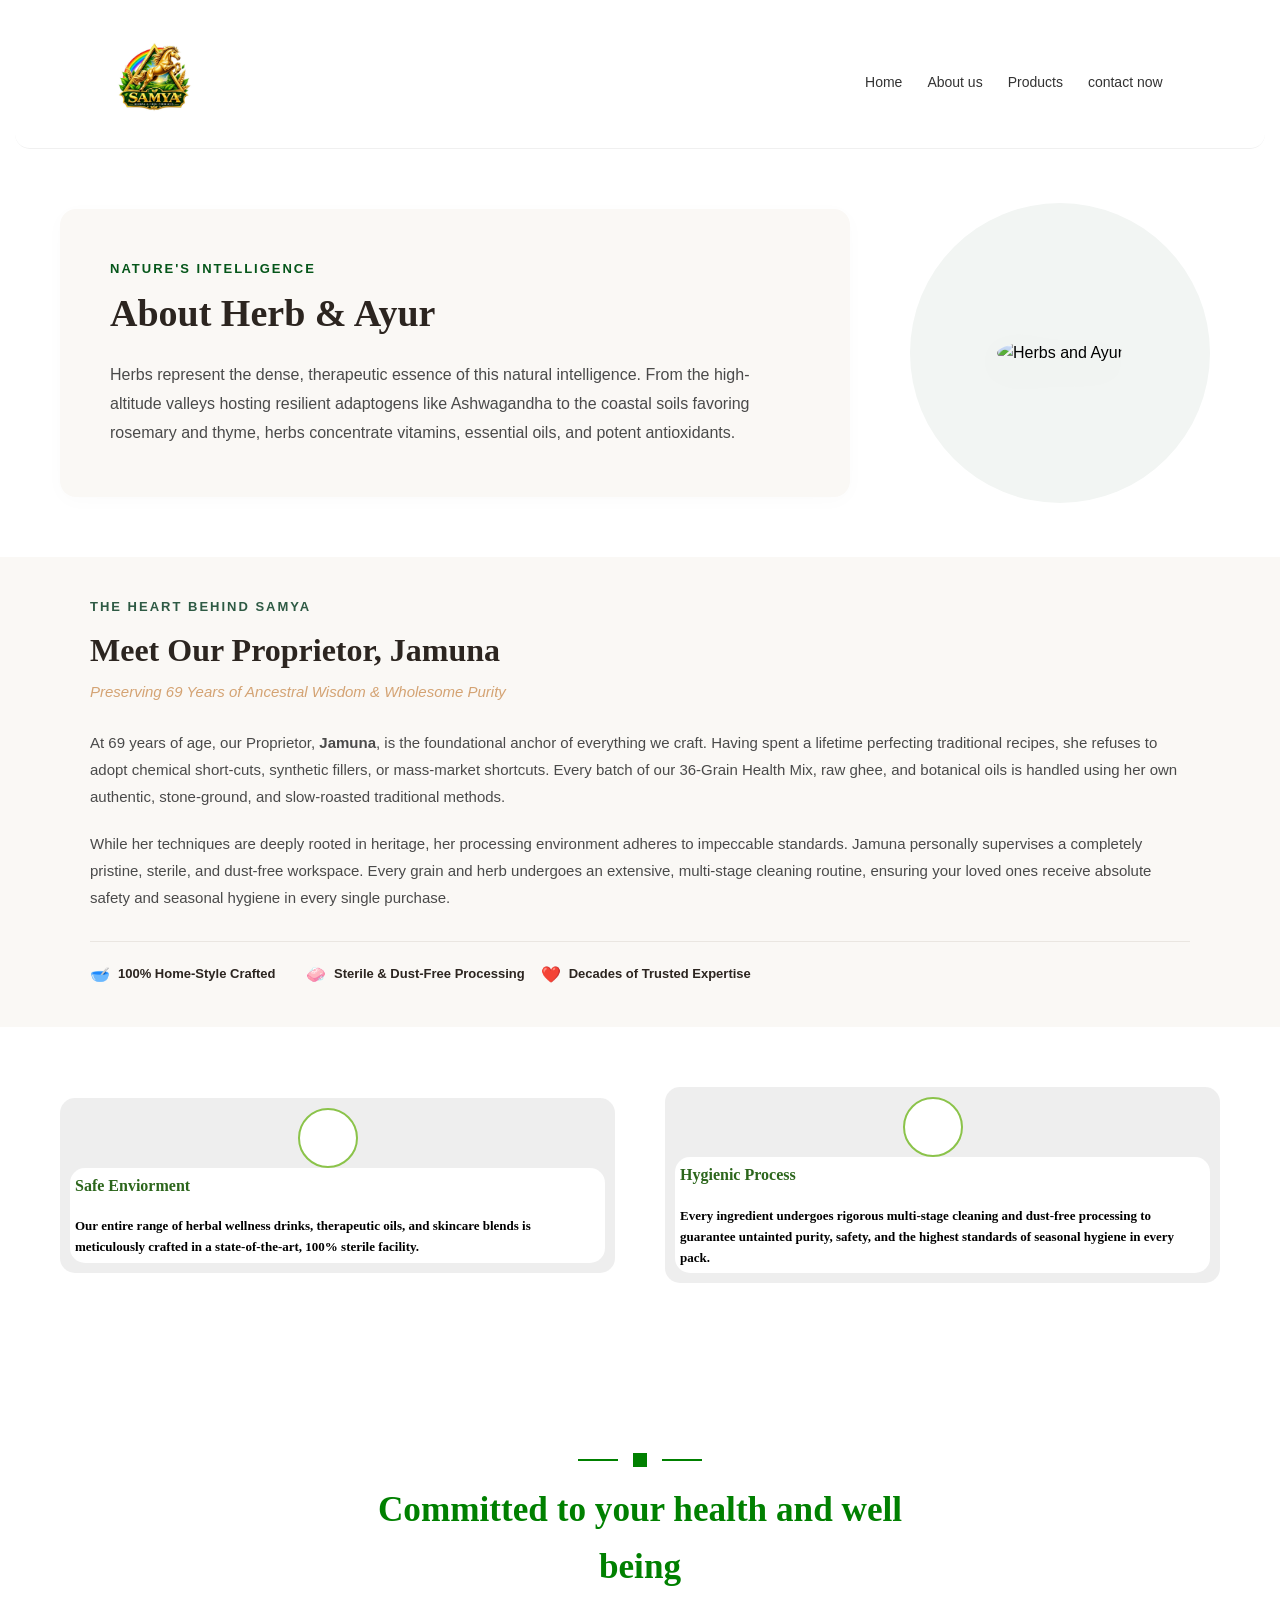
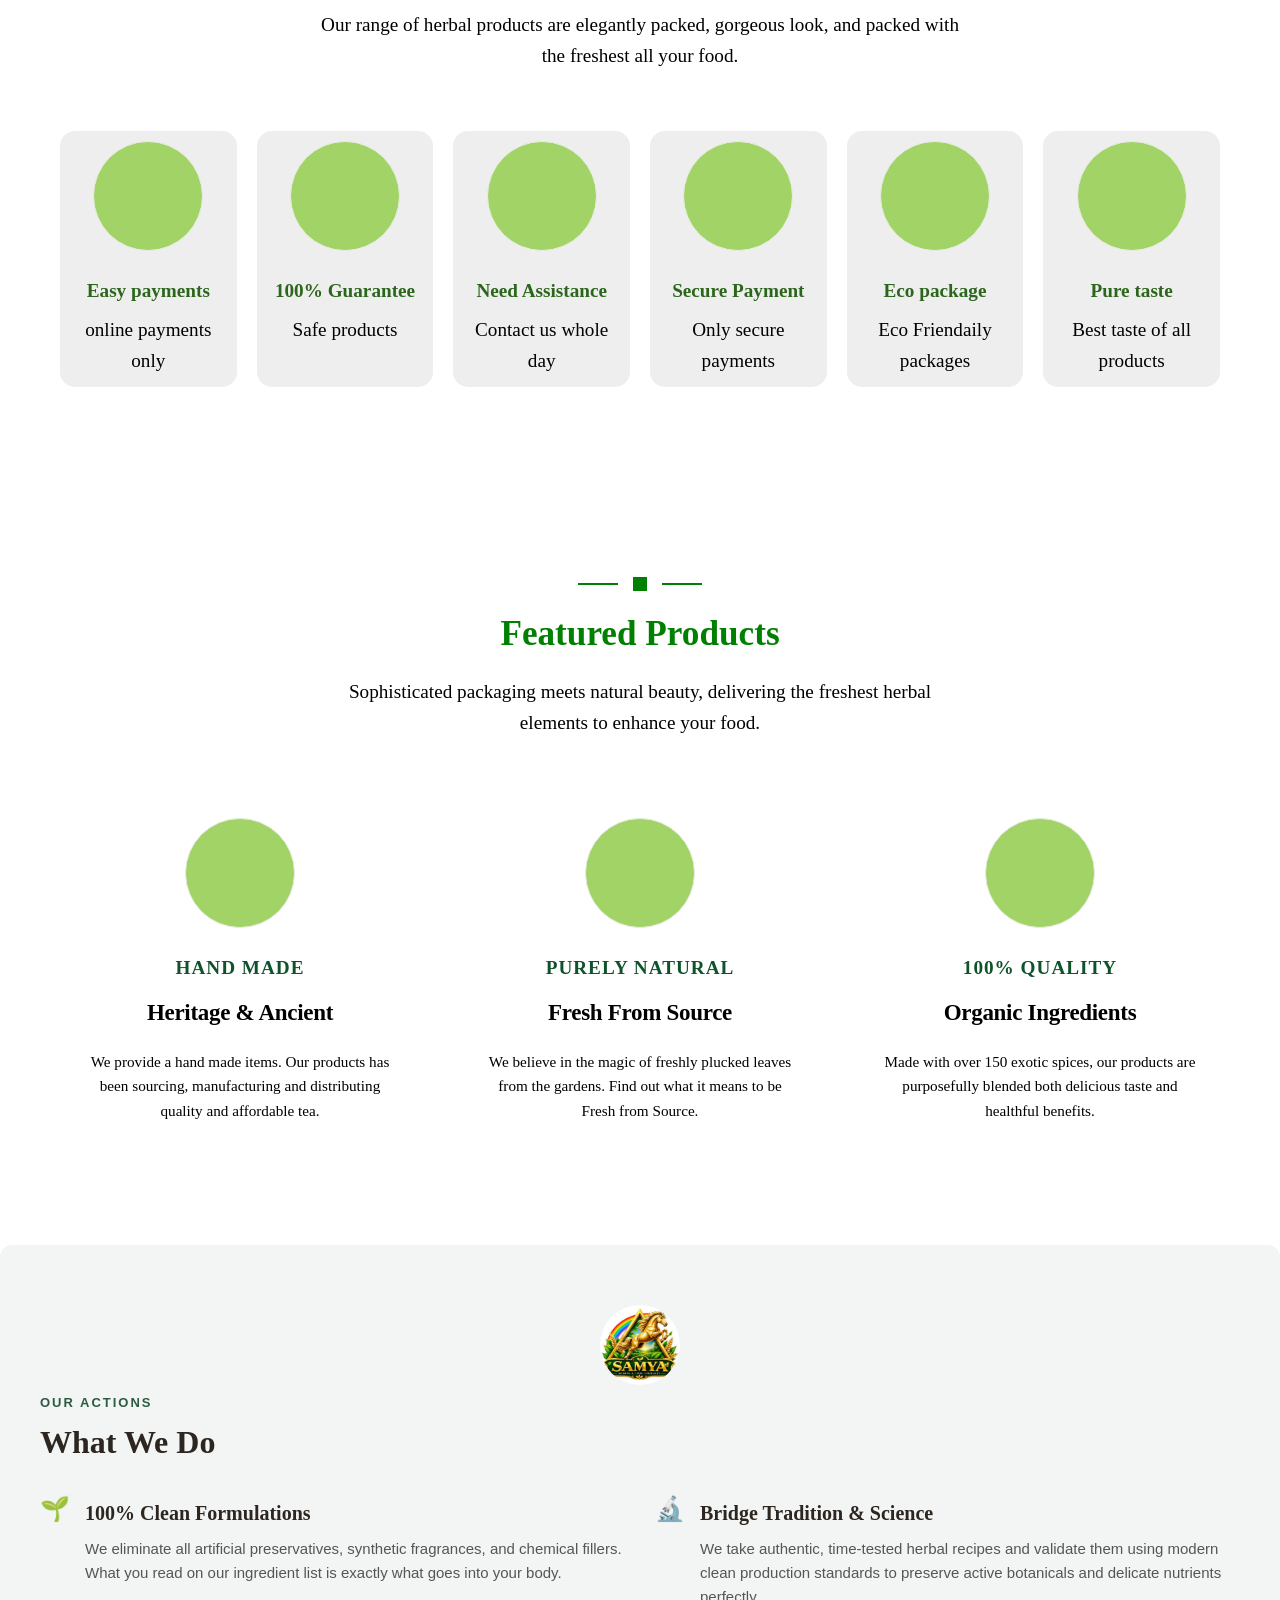
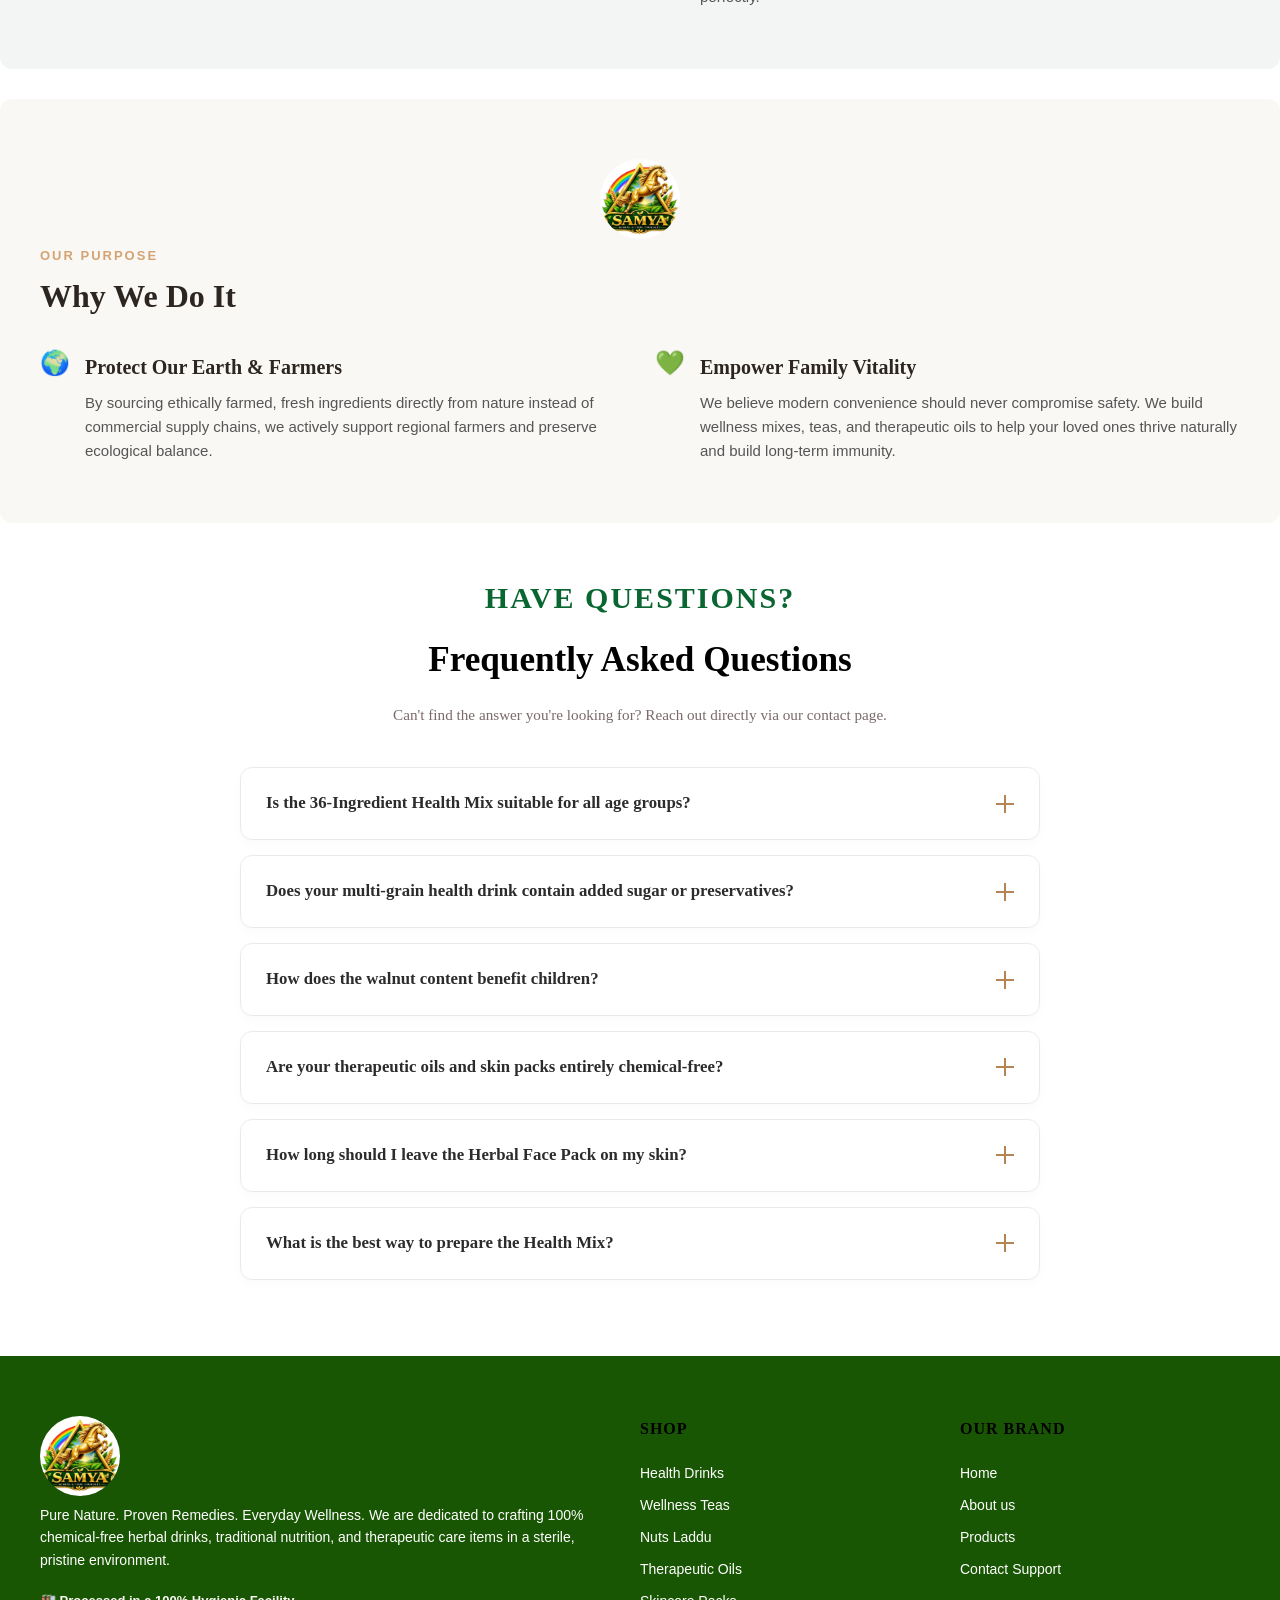
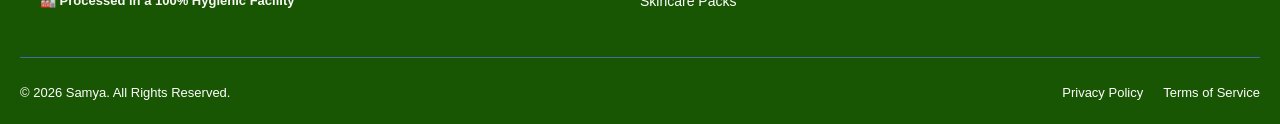
==== about.html @ 79eda709 "my new changes" ====
<!DOCTYPE html>
<html lang="en">
<head>
    <meta charset="UTF-8">
    <meta name="viewport" content="width=device-width, initial-scale=1.0">
    <title>samya</title>
    <link rel="stylesheet" href="style.css">
     <script src="https://kit.fontawesome.com/67333c175b.js" crossorigin="anonymous"></script>
</head>
<body>
<header class="header">
        <div class="logo-area">
            <img class="logo-image" src="new edited logo.jpeg" width="75px" height="75px">
        </div>
        
        <nav class="navigation">
            <ul>
                <li><a href="index.html" class="active">Home</a></li>
                <li><a href="about.html">About us</a></li>
                <li><a href="products.html">Products</a></li>
                <li><a href="contacts.html">contact now</a></li>
               
            </ul>
        </nav>
        </header>
         <main>
            
            <!-- ABOUT HERB & AYUR SECTION -->
<section style="display: flex; align-items: center; justify-content: center; gap: 50px; max-width: 1200px; margin: 60px auto; padding: 0 20px; flex-wrap: wrap; font-family: 'Inter', sans-serif;">
  
  <!-- Left Side: Image Panel with Subtle Depth -->
    <div style="flex: 12; min-width: 350px; background-color: #FAF8F5; padding: 50px; border-radius: 16px; box-shadow: 0 4px 20px rgba(0,0,0,0.02); box-sizing: border-box;">
    <span style="color: #05561a; text-transform: uppercase; letter-spacing: 2px; font-size: 13px; font-weight: 600; display: block; margin-bottom: 12px;">Nature's Intelligence</span>
    <h2 style="font-family: 'Playfair Display', serif; color: #2C2520; font-size: 38px; margin: 0 0 24px 0; line-height: 1.2;">About Herb & Ayur</h2>
    <p style="color: #4A4A4A; line-height: 1.8; font-size: 16px; margin: 0;">
      Herbs represent the dense, therapeutic essence of this natural intelligence. From the high-altitude valleys hosting resilient adaptogens like Ashwagandha to the coastal soils favoring rosemary and thyme, herbs concentrate vitamins, essential oils, and potent antioxidants.
    </p>
  </div>   
  

  <!-- Right Side: Content Panel with Styled Card -->
   <div style="flex: 1; min-width: 320px; display: flex; justify-content: center; position: relative;">
    <!-- Muted background decorative circle to ground the floating image -->
    <div class="about-container" style="position: absolute; width: 300px; height: 300px; background-color: #F2F5F3; border-radius: 50%; z-index: 1; top: 50%; left: 50%; transform: translate(-50%, -50%);"></div>
    <!-- Your Image -->
    <img class="about-img"src="https://encrypted-tbn0.gstatic.com/images?q=tbn:ANd9GcSF_Vx700XwND2NcBoJbplGyO2y5DGmzMOfUDMNC-IEDg&s=10" alt="Herbs and Ayur" style="max-width: 100%; height: auto; position: relative; z-index: 2; filter: drop-shadow(0px 10px 20px rgba(0,0,0,0.06)); border-radius: 50%;">
  </div>
  
  
    

</section>
<!-- PROPRIETOR BIOGRAPHY SECTION -->
<section style="background-color: #FAF8F5; padding: 40px 16px; font-family: 'Inter', sans-serif; box-sizing: border-box;">
  <!-- Responsive container width rules -->
  <div style="max-width: 1100px; margin: 0 auto; display: flex; gap: 50px; align-items: center; flex-wrap: wrap; width: 100%; box-sizing: border-box;">
    
    <!-- Left/Right Content Block: Fluid and limited to screen width -->
    <div style="flex: 1.5; min-width: 100%; max-width: 100%; box-sizing: border-box; overflow-x: hidden;">
      <span style="color: #2E5A44; text-transform: uppercase; letter-spacing: 2px; font-size: 13px; font-weight: 600; display: block; margin-bottom: 12px; word-break: break-word;">The Heart Behind Samya</span>
      <h2 style="font-family: 'Playfair Display', serif; color: #2C2520; font-size: 32px; margin: 0 0 8px 0; line-height: 1.3; word-break: break-word;">Meet Our Proprietor, Jamuna</h2>
      <span style="color: #D4A373; font-size: 15px; font-weight: 500; display: block; margin-bottom: 25px; font-style: italic; word-break: break-word;">Preserving 69 Years of Ancestral Wisdom & Wholesome Purity</span>
      
      <!-- Fixed markdown bold elements to native HTML bold tags -->
      <p style="color: #4A4A4A; line-height: 1.8; font-size: 15px; margin: 0 0 20px 0; text-align: left; word-wrap: break-word; overflow-wrap: break-word;">
        At 69 years of age, our Proprietor, <strong style="font-weight: 700;">Jamuna</strong>, is the foundational anchor of everything we craft. Having spent a lifetime perfecting traditional recipes, she refuses to adopt chemical short-cuts, synthetic fillers, or mass-market shortcuts. Every batch of our 36-Grain Health Mix, raw ghee, and botanical oils is handled using her own authentic, stone-ground, and slow-roasted traditional methods.
      </p>

      <p style="color: #4A4A4A; line-height: 1.8; font-size: 15px; margin: 0 0 30px 0; text-align: left; word-wrap: break-word; overflow-wrap: break-word;">
        While her techniques are deeply rooted in heritage, her processing environment adheres to impeccable standards. Jamuna personally supervises a completely pristine, sterile, and dust-free workspace. Every grain and herb undergoes an extensive, multi-stage cleaning routine, ensuring your loved ones receive absolute safety and seasonal hygiene in every single purchase.
      </p>

      <!-- Micro Trust Badges Grid - Wrap enabled to prevent sideways overflow -->
      <div style="display: flex; gap: 16px; flex-wrap: wrap; border-top: 1px solid #EAE6E1; padding-top: 20px; width: 100%; box-sizing: border-box;">
        <div style="font-size: 13px; color: #2C2520; font-weight: 600; min-width: 200px; display: flex; align-items: center; word-break: break-word;"><span style="margin-right: 8px; font-size: 16px;">🥣</span> 100% Home-Style Crafted</div>
        <div style="font-size: 13px; color: #2C2520; font-weight: 600; min-width: 200px; display: flex; align-items: center; word-break: break-word;"><span style="margin-right: 8px; font-size: 16px;">🧼</span> Sterile & Dust-Free Processing</div>
        <div style="font-size: 13px; color: #2C2520; font-weight: 600; min-width: 200px; display: flex; align-items: center; word-break: break-word;"><span style="margin-right: 8px; font-size: 16px;">❤️</span> Decades of Trusted Expertise</div>
      </div>

    </div>
  </div>
</section>


<section class="about-section">
        <div class="container">

                <!-- Feature 1 -->
                <div class="feature-item">
                    <div class="icon-box">
                        <i class="fa-solid fa-hands-holding-child"></i>
                    </div>
                    <div class="feature-text" style="font-size: larger;">
                        <h3 style="font-size: medium; padding: 5px;">Safe Enviorment</h3>
                        <h6 style="font-size: small; padding: 5px;">Our entire range of herbal wellness drinks, therapeutic oils, and skincare blends is meticulously crafted in a state-of-the-art, 100% sterile facility. </h6>
                    </div>
                </div>

                <!-- Feature 2 -->
                <div class="feature-item">
                    <div class="icon-box">
                        <i class="fa-solid fa-leaf"></i>
                    </div>
                    <div class="feature-text"  style="font-size:larger">
                        <h3 style="font-size:medium; padding: 5px;">Hygienic Process</h3>
                        <h6 style="font-size: small; padding: 5px;">Every ingredient undergoes rigorous multi-stage cleaning and dust-free processing to guarantee untainted purity, safety, and the highest standards of seasonal hygiene in every pack.</h6>
                    </div>
                </div>
        </div>
    </section>
      <section class="features-section">
    <!-- Header Content -->
    <div class="header-container">
      <div class="decorator-lines">
        <span class="line"></span>
        <span class="square"></span>
        <span class="line"></span>
      </div>
      <h2 class="main-title">Committed to your health and well being</h2>
      <p class="subtitle" style="color: black; font-size: larger;">
        Our range of herbal products are elegantly packed, gorgeous look, and packed with the freshest all your food.
      </p>
    </div>

    <!-- Features Grid -->
    <div class="grid-container">
      
      <!-- Feature 1 -->
      <div class="feature-item">
        <div class="icon-wrapper">
          <i class="fa-solid fa-hand-holding-dollar" style="font-size:32px;"></i> 
        </div>
        <h3 style="font-size: larger;">Easy payments</h3>
        <p style="font-size: larger;">online payments only</p>
      </div>

      <!-- Feature 2 -->
      <div class="feature-item">
        <div class="icon-wrapper">
        <i class="fa-solid fa-shield-heart" style="font-size:32px;"></i>
        </div>
        <h3 style="font-size: larger;">100% Guarantee</h3>
        <p style="font-size: larger;">Safe products</p>
      </div>

      <!-- Feature 3 -->
      <div class="feature-item">
        <div class="icon-wrapper">
          <i class="fa-solid fa-headset" style="font-size:32px;"></i>
        </div>
        <h3 style="font-size: larger;">Need Assistance</h3>
        <p style="font-size: larger;">Contact us whole day</p>
      </div>

      <!-- Feature 4 -->
      <div class="feature-item">
        <div class="icon-wrapper">
          <i class="fa-solid fa-credit-card" style="font-size:32px;"></i>
        </div>
        <h3 style="font-size: larger;">Secure Payment</h3>
        <p style="font-size: larger;">Only secure payments</p>
      </div>

      <!-- Feature 5 -->
      <div class="feature-item">
        <div class="icon-wrapper">
        <i class="fa-solid fa-box-open" style="font-size:32px;"></i>
        </div>
        <h3 style="font-size: larger;">Eco package</h3>
        <p style="font-size: larger;">Eco Friendaily packages</p>
      </div>

      <!-- Feature 6 -->
      <div class="feature-item">
        <div class="icon-wrapper">
          <i class="fa-solid fa-thumbs-up" style="font-size:32px;"></i>
        </div>
        <h3 style="font-size: larger;">Pure taste</h3>
        <p style="font-size: larger;">Best taste of all products</p>
      </div>

    </div>
</section>

    <section class="features-section">
        <div class="header-container">
      <div class="decorator-lines">
        <span class="line"></span>
        <span class="square"></span>
        <span class="line"></span>
      </div>
      <h2 class="main-title">Featured Products</h2>
      <p class="subtitle" style="color: black; font-size: larger;">
       Sophisticated packaging meets natural beauty, delivering the freshest herbal elements to enhance your food. 
      </p>
    </div>
        <div class="features-container">

            <!-- Feature Card 1 -->
            <div class="feature-card">
                <div class="icon-wrapper">
                    <!-- Replace with your sketch/line-art icon image -->
                    <i class="fa-solid fa-hands-holding" style="font-size:32px;"></i>
                </div>
                <div class="feature-text">
                <span class="badge-text" style="color:#0e532a ; font-size: larger; ">Hand Made</span>
                <h3 class="feature-heading" style="color: black; font-size: 23px;line-height: 58px;">Heritage & Ancient</h3>
                <p class="feature-description">
                We provide a hand made items. Our products has been sourcing, manufacturing and distributing quality and affordable tea.
                </p>
                </div>
                
            </div>

            <!-- Feature Card 2 -->
            <div class="feature-card">
                <div class="icon-wrapper">
                    <!-- Replace with your sketch/line-art icon image -->
                    <i class="fa-brands fa-envira" style="font-size:32px;"></i>
                </div>
                <div class="feature-text">
                <span class="badge-text" style="color:#0e532a ; font-size: larger;">Purely Natural</span>
                <h3 class="feature-heading"  style="color: black; font-size: 23px;line-height: 58px;">Fresh From Source</h3>
                <p class="feature-description">
                    We believe in the magic of freshly plucked leaves from the gardens. Find out what it means to be Fresh from Source.
                </p>
                </div>
                
            </div>

            <!-- Feature Card 3 -->
            <div class="feature-card">
                <div class="icon-wrapper">
                    <!-- Replace with your sketch/line-art icon image -->
                    <i class="fa-solid fa-certificate" style="font-size:32px;"></i>
                </div>
                <div class="feature-text">
                <span class="badge-text" style="color: #0e532a; font-size: larger;">100% QUALITY</span>
                <h3 class="feature-heading"  style="color: black; font-size: 23px;line-height: 58px;">Organic Ingredients</h3>
                <p class="feature-description">
                    Made with over 150 exotic spices, our products are purposefully blended both delicious taste and healthful benefits.
                </p>
                </div>
                
            </div>

        </div>
    </section>
    <!-- WHAT WE DO SECTION (DIV 1) -->
     
<div style="width: 100%; background-color: #F2F5F3; padding: 60px 40px; font-family: 'Inter', sans-serif; box-sizing: border-box; margin-bottom: 30px; border-radius: 12px;">
  <center>
        <img src="new edited logo.jpeg" width="80px" height="80px" style="border-radius: 50%;">
     </center>
    <span style="color: #2E5A44; text-transform: uppercase; letter-spacing: 2px; font-size: 13px; font-weight: 600; display: block; margin-bottom: 10px;">Our Actions</span>
  <h2 style="font-family: 'Playfair Display', serif; color: #2C2520; font-size: 32px; margin: 0 0 35px 0; line-height: 1.2;">What We Do</h2>
  
  <div style="display: flex; gap: 30px; flex-wrap: wrap;">
    <!-- Point 1 -->
    <div style="flex: 1; min-width: 280px; display: flex; gap: 15px; align-items: flex-start;">
      <span style="font-size: 24px; line-height: 1;">🌱</span>
      <div>
        <h3 style="font-family: 'Playfair Display', serif; color: #2C2520; font-size: 20px; margin: 0 0 8px 0;">100% Clean Formulations</h3>
        <p style="color: #555; line-height: 1.6; font-size: 15px; margin: 0;">We eliminate all artificial preservatives, synthetic fragrances, and chemical fillers. What you read on our ingredient list is exactly what goes into your body.</p>
      </div>
    </div>

    <!-- Point 2 -->
    <div style="flex: 1; min-width: 280px; display: flex; gap: 15px; align-items: flex-start;">
      <span style="font-size: 24px; line-height: 1;">🔬</span>
      <div>
        <h3 style="font-family: 'Playfair Display', serif; color: #2C2520; font-size: 20px; margin: 0 0 8px 0;">Bridge Tradition & Science</h3>
        <p style="color: #555; line-height: 1.6; font-size: 15px; margin: 0;">We take authentic, time-tested herbal recipes and validate them using modern clean production standards to preserve active botanicals and delicate nutrients perfectly.</p>
      </div>
    </div>
  </div>
</div>

<!-- WHY WE DO IT SECTION (DIV 2) -->
<div style="width: 100%; background-color: #FAF8F5; padding: 60px 40px; font-family: 'Inter', sans-serif; box-sizing: border-box; border-radius: 12px;">
 <center>
        <img src="new edited logo.jpeg" width="80px" height="80px" style="border-radius: 50%;">
     </center>
    <span style="color: #D4A373; text-transform: uppercase; letter-spacing: 2px; font-size: 13px; font-weight: 600; display: block; margin-bottom: 10px;">Our Purpose</span>
  <h2 style="font-family: 'Playfair Display', serif; color: #2C2520; font-size: 32px; margin: 0 0 35px 0; line-height: 1.2;">Why We Do It</h2>
  
  <div style="display: flex; gap: 30px; flex-wrap: wrap;">
    <!-- Point 1 -->
    <div style="flex: 1; min-width: 280px; display: flex; gap: 15px; align-items: flex-start;">
      <span style="font-size: 24px; line-height: 1;">🌍</span>
      <div>
        <h3 style="font-family: 'Playfair Display', serif; color: #2C2520; font-size: 20px; margin: 0 0 8px 0;">Protect Our Earth & Farmers</h3>
        <p style="color: #555; line-height: 1.6; font-size: 15px; margin: 0;">By sourcing ethically farmed, fresh ingredients directly from nature instead of commercial supply chains, we actively support regional farmers and preserve ecological balance.</p>
      </div>
    </div>

    <!-- Point 2 -->
    <div style="flex: 1; min-width: 280px; display: flex; gap: 15px; align-items: flex-start;">
      <span style="font-size: 24px; line-height: 1;">💚</span>
      <div>
        <h3 style="font-family: 'Playfair Display', serif; color: #2C2520; font-size: 20px; margin: 0 0 8px 0;">Empower Family Vitality</h3>
        <p style="color: #555; line-height: 1.6; font-size: 15px; margin: 0;">We believe modern convenience should never compromise safety. We build wellness mixes, teas, and therapeutic oils to help your loved ones thrive naturally and build long-term immunity.</p>
      </div>
    </div>
  </div>
</div>
<br><br>
    <!--faq-->
    <section class="faq-section">
                <div class="faq-container">
            
            <div class="faq-header">
                <span class="faq-subtitle">HAVE QUESTIONS?</span>
                <h2 class="faq-title">Frequently Asked Questions</h2>
                <p class="faq-desc">Can't find the answer you're looking for? Reach out directly via our contact page.</p>
            </div>

            <div class="faq-wrapper">
                
                <!-- FAQ Item 1 -->
                <div class="faq-item">
                    <input type="checkbox" id="faq-1" class="faq-toggle">
                    <label for="faq-1" class="faq-question">
                        <span>Is the 36-Ingredient Health Mix suitable for all age groups?</span>
                        <span class="faq-icon"></span>
                    </label>
                    <div class="faq-answer-block">
                        <div class="faq-answer-content">
                            <p>Yes! Our traditional multi-grain Health Mix is completely natural and crafted for family wellness. It is highly recommended for growing children (above 1 year) to aid brain development, adults looking for a clean breakfast alternative, and elderly individuals needing easily digestible nourishment.</p>
                        </div>
                    </div>
                </div>

                <!-- FAQ Item 2 -->
                <div class="faq-item">
                    <input type="checkbox" id="faq-2" class="faq-toggle">
                    <label for="faq-2" class="faq-question">
                        <span> Does your multi-grain health drink contain added sugar or preservatives?</span>
                        <span class="faq-icon"></span>
                    </label>
                    <div class="faq-answer-block">
                        <div class="faq-answer-content">
                        <p>Absolutely not. We pride ourselves on offering 100% clean nutrition. The mix contains zero refined sugars, artificial sweeteners, chemicals, chemical fillers, or synthetic preservatives.</p>
                        </div>
                    </div>
                </div>

                <!-- FAQ Item 3 -->
                <div class="faq-item">
                    <input type="checkbox" id="faq-3" class="faq-toggle">
                    <label for="faq-3" class="faq-question">
                        <span> How does the walnut content benefit children?</span>
                        <span class="faq-icon"></span>
                    </label>
                    <div class="faq-answer-block">
                        <div class="faq-answer-content">
                            <p>Walnuts are rich in Omega-3 fatty acids (ALA) and essential antioxidants. These nutrients are critical structural building blocks for healthy neurological growth, improving memory retention and sharpening cognitive focus in developing minds.</p>
                        </div>
                    </div>
                </div>

                <!-- FAQ Item 4 -->
                <div class="faq-item">
                    <input type="checkbox" id="faq-4" class="faq-toggle">
                    <label for="faq-4" class="faq-question">
                        <span>Are your therapeutic oils and skin packs entirely chemical-free?</span>
                        <span class="faq-icon"></span>
                    </label>
                    <div class="faq-answer-block">
                        <div class="faq-answer-content">
                            <p>Yes. Our Leg Pain Oil, Face Oil, Face Pack, and Hair Pack are strictly botanical and formulated using authentic Ayurvedic principles. We do not use mineral oils, parabens, synthetic fragrances, or artificial colors.</p>
                        </div>
                    </div>
                </div>
                 <!-- FAQ Item 5 -->
                <div class="faq-item">
                    <input type="checkbox" id="faq-5" class="faq-toggle">
                    <label for="faq-5" class="faq-question">
                        <span> How long should I leave the Herbal Face Pack on my skin?</span>
                        <span class="faq-icon"></span>
                    </label>
                    <div class="faq-answer-block">
                        <div class="faq-answer-content">
                            <p>Mix the face pack powder with water, milk, or rose water to form a smooth paste. Apply an even layer, leave it on for 12 to 15 minutes until it dries partially, and rinse thoroughly with cool water. Use it 2 times a week for clear, healthy skin.</p>
                        </div>
                    </div>
                </div>
                 <!-- FAQ Item 6 -->
                <div class="faq-item">
                    <input type="checkbox" id="faq-6" class="faq-toggle">
                    <label for="faq-6" class="faq-question">
                        <span>What is the best way to prepare the Health Mix?</span>
                        <span class="faq-icon"></span>
                    </label>
                    <div class="faq-answer-block">
                        <div class="faq-answer-content">
                            <p>Mix 2 tablespoons of powder with 1 cup of water or milk until completely smooth. Cook the mixture on low heat for 3 to 5 minutes, stirring continuously to prevent any lumps. Flavor it naturally with jaggery or honey, or keep it savory with a pinch of salt and fresh buttermilk.</p>
                        </div>
                    </div>
                </div>

            </div>
        </div>

    </section><br><br><br>

    </main>
   <!-- WEBSITE FOOTER SECTION -->
<footer style="background-color: rgb(24, 86, 3); color: #FAF8F5; padding: 60px 20px 20px 20px; font-family: 'Inter', sans-serif;">
  
  <!-- Main Grid Wrapper -->
  <div style="display: flex; gap: 40px; max-width: 1200px; margin: 0 auto 40px auto; flex-wrap: wrap;">
    
    <!-- Column 1: Brand Info -->
    <div style="flex: 2; min-width: 250px;">
  <img src="new edited logo.jpeg" width="80px" height="80px" style="border-radius: 50%;">
      <p style="color:white; line-height: 1.6; font-size: 14px; margin: 0 0 20px 0;">Pure Nature. Proven Remedies. Everyday Wellness. We are dedicated to crafting 100% chemical-free herbal drinks, traditional nutrition, and therapeutic care items in a sterile, pristine environment.</p>
      <div style="font-size: 13px; color: #FAF8F5; font-weight: 600;">🏭 Processed in a 100% Hygienic Facility</div>
    </div>

    <!-- Column 2: Navigation Links -->
    <div style="flex: 1; min-width: 150px;">
      <h4 style="font-family: 'Playfair Display', serif; color: black; font-size: 16px; margin: 0 0 15px 0; text-transform: uppercase; letter-spacing: 1px;">Shop</h4>
      <ul style="list-style: none; padding: 0; margin: 0; line-height: 2;">
        <li><a href="#" style="color: white; text-decoration: none; font-size: 14px;">Health Drinks</a></li>
        <li><li><a href="#" style="color: white; text-decoration: none; font-size: 14px;">Wellness Teas</a></li>
        <li><a href="#" style="color: white; text-decoration: none; font-size: 14px;">Nuts Laddu</a></li>
        <li><a href="#" style="color: white; text-decoration: none; font-size: 14px;">Therapeutic Oils</a></li>
        <li><a href="#" style="color: white; text-decoration: none; font-size: 14px;">Skincare Packs</a></li>
      </ul>
    </div>

    <!-- Column 3: Company & Help Links -->
    <div style="flex: 1; min-width: 150px;">
      <h4 style="font-family: 'Playfair Display', serif; color: black; font-size: 16px; margin: 0 0 15px 0; text-transform: uppercase; letter-spacing: 1px;">Our Brand</h4>
      <ul style="list-style: none; padding: 0; margin: 0; line-height: 2;">
        <li><a href="index.html" style="color:white; text-decoration: none; font-size: 14px;">Home</a></li>
        <li><a href="about.html" style="color: white; text-decoration: none; font-size: 14px;">About us</a></li>
        <li><a href="products.html" style="color:white; text-decoration: none; font-size: 14px;">Products</a></li>
        <li><a href="contacts.html" style="color: white; text-decoration: none; font-size: 14px;">Contact Support</a></li>
      </ul>
    </div>

    
  </div>

  <!-- Bottom Strip: Copyright & Disclaimers -->
  <div style="border-top: 1px solid #4568a9; padding-top: 25px; margin-top: 20px;">
    
    <div style="display: flex; justify-content: space-between; flex-wrap: wrap; gap: 15px; color:white; font-size: 13px;">
      <div>© 2026 Samya. All Rights Reserved.
        <a href="https://www.instagram.com">
            <i class="fa-brands fa-instagram" style="color: white;"></i>
        </a>
       <a href="https://www.facebook.com">
        <i class="fa-brands fa-facebook" style="color: white;"></i>
       </a>
       <a href="https://www.twitter.com">
        <i class="fa-brands fa-twitter" style="color: white;"></i>
       </a>
       <a href="https://www.linkedin.com">
        <i class="fa-brands fa-linkedin" style="color: white;"></i> 
      </div>
      <div style="display: flex; gap: 20px;">
        <a href="#" style="color:white; text-decoration: none;">Privacy Policy</a>
        <a href="#" style="color: white; text-decoration: none;">Terms of Service</a>
      </div>
    </div>
  </div>


</footer>
 <nav class="bottom-nav">
  <a href="index.html" class="nav-item active">
    <svg class="nav-icon" viewBox="0 0 24 24" fill="none" stroke="currentColor" stroke-width="2">
      <path d="M3 9l9-7 9 7v11a2 2 0 0 1-2 2H5a2 2 0 0 1-2-2z"></path>
      <polyline points="9 22 9 12 15 12 15 22"></polyline>
    </svg>
    <span class="nav-text" style="color:rgba(245, 245, 245, 0.605)">Home</span>
  </a>
  <a href="about.html" class="nav-item">
    <svg class="nav-icon" style="color:white"  viewBox="0 0 24 24" fill="none" stroke="currentColor" stroke-width="2">
  <!-- Front Person -->
  <path d="M17 21v-2a4 4 0 0 0-4-4H5a4 4 0 0 0-4 4v2"></path>
  <circle cx="9" cy="7" r="4"></circle>
  
  <!-- Back Person -->
  <path d="M23 21v-2a4 4 0 0 0-3-3.87"></path>
  <path d="M16 3.13a4 4 0 0 1 0 7.75"></path>
</svg>
<span class="nav-text">about us</span>
  </a>
  <a href="products.html" class="nav-item">
    <svg class="nav-icon"  style="color:white" viewBox="0 0 24 24" fill="none" stroke="currentColor" stroke-width="2" stroke-linecap="round" stroke-linejoin="round">
  <!-- Outer Box Shape -->
  <polyline points="21 16 12 21 3 16 3 8 12 3 21 8 21 16"></polyline>
  <!-- Top Flaps (Creates the 3D look) -->
  <polyline points="3 8 12 13 21 8"></polyline>
  <!-- Center Vertical Seam -->
  <line x1="12" y1="21" x2="12" y2="13"></line>
</svg>

    <span class="nav-text">Products</span>
  </a>
  <a href="contacts.html" class="nav-item">
    <svg class="nav-icon"  style="color:white"  viewBox="0 0 24 24" fill="none" stroke="currentColor" stroke-width="2" stroke-linecap="round" stroke-linejoin="round">
  <!-- The Curved Phone Handset -->
  <path d="M22 16.92v3a2 2 0 0 1-2.18 2 19.79 19.79 0 0 1-8.63-3.07 19.5 19.5 0 0 1-6-6 19.79 19.79 0 0 1-3.07-8.67A2 2 0 0 1 4.11 2h3a2 2 0 0 1 2 1.72 12.84 12.84 0 0 0 .7 2.81 2 2 0 0 1-.45 2.11L8.09 9.91a16 16 0 0 0 6 6l1.27-1.27a2 2 0 0 1 2.11-.45 12.84 12.84 0 0 0 2.81.7A2 2 0 0 1 22 16.92z"></path>
</svg>

    <span class="nav-text">Contact us</span>
</a>
</nav>

</body>
</html>
---- style.css ----
/* --- Global Reset & Base Typography --- */
* {
    margin: 0;
    padding: 0;
    box-sizing: border-box;
}

body {
    font-family: 'Georgia', serif;
    color: black;
    line-height: 1.6;
    overflow-x: hidden;
    background-clip: white;
    background-repeat: no-repeat;
    background-size: cover;
    background-position: center center;
    background-attachment: fixed;
}
.marginline{
    border: none;               /* Removes the default 3D browser border */
  height: 1px;                /* Controls the thickness of the line */
  background-color: #0f8811;  /* Sets the line color (Hex, RGB, or name) */
  width: 50%;                 /* Controls the width (e.g., 50% of the screen) */
  margin: 20px auto; 
  border-radius: 4px;
}

/* splash screen*/
#splash-screen {
  position: fixed;
  top: 0;
  left: 0;
  width: 100vw;
  height: 100vh;
  background-color:white; /* Match your video background */
  z-index: 9999;
  display: flex;
  justify-content: center;
  align-items: center;
  transition: opacity 0.8s ease, visibility 0.8s ease;
}

#splash-video {
  width: 500px;
  height: 500px;
  object-fit: contain;
}

/* Hide splash screen when video ends */
#splash-screen.hidden {
  opacity: 0;
  visibility: hidden;
}
/* --- Header & Navigation Layout --- */
.header {
    display: flex;
    justify-content: space-between;
    align-items: center;
    padding: 25px 8%;
    background: #ffffff;
    border-bottom: 1px solid #f0f0f0;
    margin: 15px;
    border-radius: 15px;
}
.header{
     opacity: 0; /* Keeps elements hidden until animation begins */
  animation-name: fadeInDown;
  animation-duration: 2s;
  animation-timing-function: cubic-bezier(0.25, 1, 0.5, 1); /* Smooth deceleration */
  animation-fill-mode: forwards; /* Keeps the final state (opacity: 1) active */
  animation-delay: 0.2s;
}
@keyframes fadeInDown{
    from {
    opacity: 0;
    transform: translateY(-50px);
  }
  to {
    opacity: 1;
    transform: translateY(0);
  }
}
/* Base styles for the bottom navigation bar */
.bottom-nav {
    position:fixed;
    right: 0;
    left:0;
    bottom: 0;
    width: 500px;
  background-color: #0c7619; /* Purple color matching your image */
  display: flex;
  justify-content: space-around;
  align-items: center;
  border-top-left-radius: 16px;
  border-top-right-radius: 16px;
  box-shadow: 0 -4px 10px rgba(0, 0, 0, 0.1);
  font-family: sans-serif;
  display:none;
  z-index: 5;
}

/* Individual navigation item */
.nav-item {
  display: flex;
  flex-direction: column;
  align-items: center;
  justify-content: center;
  color: rgba(255, 255, 255, 0.6); /* Semi-transparent white for inactive state */
  text-decoration: none;
  font-size: 12px;
  width: 20%;
  height: 100%;
  transition: color 0.2s ease;
}

/* Icon scaling */
.nav-icon {
  width: 24px;
  height: 24px;
  margin-bottom: 4px;
}

/* Active item state */
.nav-item.active {
  color: #FFFFFF; /* Fully white for active state */
  font-weight: bold;
}
@media screen and (max-width:500px) {
    .bottom-nav{
        display: block;
        display: flex;
        flex-direction: row;
    }
    
    .navigation{
        display: none;
    }
    .slide-img{
        width: 200px;
        height: 200px;
    }
    .hero-content a{
        display: none;
    }
    
}

/* Mobile Optimization Styles */
@media screen and (max-width: 768px) {
  
  /* 1. Fix Top Banner Image Overflow */
  /* Target the main banner image container to prevent sideways stretching */
  .swiper mySwiper, 
  .swiper-wrapper, 
  .swiper-slide { 
    max-width: 100% !important;
    height: auto !important;
    display: block;
    object-fit: cover;
  }

  /* 2. Fix Bottom Navigation Bar Constraints */
  /* Force the navigation bar to stretch fully across mobile viewports */
  .bottom-nav, 
  nav[class*="bottom"], 
  footer nav {
    position: fixed !important;
    bottom: 0 !important;
    left: 0 !important;
    right: 0 !important;
    width: 100% !important;
    max-width: 100vw !important;
    box-sizing: border-box !important;
    z-index: 5;
    display: flex !important;
    justify-content: space-around !important;
  }

  /* 3. Ensure Body Doesn't Scroll Horizontally */
  html, body {
    max-width: 100% !important;
    overflow-x: hidden !important;
  }
}


/* text scroll*/
.text-scroll{
    display: flex;
    flex-direction: row;
    overflow: hidden;
    font-size: 20px;
    padding-block: 8px;
     opacity: 0; /* Keeps elements hidden until animation begins */
  animation-name: fadeInDown;
  animation-duration: 2s;
  animation-timing-function: cubic-bezier(0.25, 1, 0.5, 1); /* Smooth deceleration */
  animation-fill-mode: forwards; /* Keeps the final state (opacity: 1) active */
  animation-delay: 0.2s;
}
 @keyframes fadeInDown {
    from {
        opacity: 0;
        transform: translateZ(-50px);
    }
    to{
        opacity: 1;
        transform: translateZ(0px);
    }
 }

.scroll-text{
    background-color:#4fbfa8;
  color: #111111;
  font-weight: 600;
  font-size: 15px;
  padding: 12px 28px;
  border-radius: 50px;
  border: 1px solid #f0eae1;
  box-shadow: 0 4px 12px rgba(0, 0, 0, 0.03);
  white-space: nowrap;
}
.scroll-content{
   display: flex;
    align-items: center;
    justify-content: space-around;
    gap: 20px;         /* Keeps uniform spacing between your images */
    padding-right: 20px; 
    animation: scroll 25s linear infinite;
}


@keyframes scroll{
0% {
        transform: translateX(0);
    }
    100% {
        transform: translateX(-50%); /* Moves exactly halfway so the duplicate track cleanly replaces the first */
    }
}



.logo-area h1 {
    font-size: 32px;
    font-weight: normal;
    color: #449e48; /* Herbal green tone */
}

.logo-area h1 span {
    color: #4fbfa8; /* Secondary teal tone */
    font-style: italic;
    font-weight: bold;
}

.logo-area p {
    font-family: 'Arial', sans-serif;
    font-size: 11px;
    letter-spacing: 1.5px;
    color: #888888;
    margin-top: 5px;
}

/* Ensure the swiper adapts cleanly to mobile heights */
.mySwiper {
  width: 100%;
  height: 100%; /* Desktop Height */
}

.mySwiper .swiper-slide img {
  width: 100%;
  height: 100%;
  object-fit: cover;     /* Essential: Prevents your products from flattening or squishing */
  object-position: center; /* Keeps the centered tea canisters and cups in the exact middle of the screen */
}

/* Mobile Screen Height Adjustments */
@media (max-width: 768px) {
  .mySwiper {
    width:  500px ;
    height: 300px; /* Taller, phone-friendly landscape ratio for mobile */
  }
  .logo-image{
    width: 100px;
    height: 100px;
  }
 .products-img{
    height:100%;
 }
}

.introduction{

  padding: 20px;
  border: 1px ;
  justify-content: center;
  display: flex;
  flex-wrap: wrap;
 }
  .core-benefits-1{
  padding: 20px;
  display:flex;
  flex-wrap: wrap;
  justify-content:space-evenly;
    gap: 20px;       
    width: 100%;
    box-sizing: border-box;
 }

 .core-benefits-1 div{
  background-color: whitesmoke ;
   border-radius: 5px;
  margin-left: 20px;
  color:black;
  width: 20%;
  display: flex;
  flex-wrap: wrap;
  justify-content: space-evenly;  
}
 .ten{
  flex: 1 1 calc(25% - 20px); /* Base width is 25% on desktop, minused by the gap */
    min-width: 250px;           /* Prevents cards from getting too squeezed/narrow */
    max-width: 350px;           /* Keeps cards from stretching too wide on massive screens */
    padding: 20px;
    border-radius: 8px;
    color: #ffffff;
    box-sizing: border-box;
 }
 .fadeUp {
  animation: fadeInSlideLeft 5S ;
  animation-fill-mode: both;
  animation-timeline: view();
  animation-range: entry 0% cover 50%;
}
 @keyframes fadeInSlideLeft {
   from{
    opacity: 0;
    transform: translateY(-40px) scale(0.5) ;
   }
   to{
     opacity: 1;
    transform: translateY(0) scale(1) ; 

   }
 }
 
 
 @keyframes scrollLeft {
  0% {
    transform: translateX(0);
  }
  100% {
    transform: translateX(-50%);
  }
}

 .t-image{
    display: flex;
    border-radius: 10px;
 }



.navigation ul {
    display: flex;
    list-style: none;
    gap: 25px;
}

.navigation ul li a {
    text-decoration: none;
    font-family: 'Arial', sans-serif;
    font-size: 14px;
    color: #333333;
    font-weight: 500;
    transition: color 0.3s ease;
    padding-bottom: 8px;
}

.navigation ul li a:hover{
    color: #4fbfa8;
    border-bottom: 3px solid #4fbfa8;
}

/* --- Hero Showcase Section --- */
.hero-section {
    position: relative;
    min-height: calc(100vh - 100px);
    z-index: 500;
    background-color:white; /* Soft clean texture replacement background */
    display: flex;
    align-items: center;
    padding: 40px 8%;
    z-index: 1;
}

.hero-container {
    display: grid;
    grid-template-columns: 1.1fr 0.9fr;
    align-items: center;
    width: 100%;
    gap: 40px;
    z-index: 1;
}

.hero-content h2 {
    font-size: 56px;
    color: #449e48;
    font-weight: normal;
    margin-bottom: 25px;
}

.hero-content h2 span {
    color: #4fbfa8;
    font-weight: bold;
}

.hero-content p {
    font-size: 16px;
    color: #666666;
    font-style: italic;
    max-width: 500px;
    margin-bottom: 35px;
}

.hero-content{
    opacity: 0;
    animation: fadeInLeft;
    animation-duration: 15s;
  animation-timing-function: cubic-bezier(0.25, 1, 0.5, 1); /* Smooth deceleration */
  animation-fill-mode: forwards; /* Keeps the final state (opacity: 1) active */
  animation-delay: 3s;
  animation-timeline: view();
  animation-range: entry 0% cover 50%;

}

@keyframes fadeInLeft{
      from {
    opacity: 0;
    transform: translateX(-50px);
  }
  to {
    opacity: 1;
    transform: translateX(0);
  }

}

/* --- Read More UI Button --- */
.btn-readmore {
    display: inline-block;
    background-color: #4fbfa8;
    color: #ffffff;
    text-decoration: none;
    font-family: 'Arial', sans-serif;
    font-size: 13px;
    letter-spacing: 1px;
    padding: 14px 30px;
    border-radius: 4px;
    transition: background 0.3s ease;
    margin-bottom: 40px;
}

.btn-readmore:hover {
    background-color: #3aa690;
}

/* --- Slider Interface Pagination --- */
.slider-dots {
    display: flex;
    gap: 10px;
}

.slider-dots .dot {
    width: 18px;
    height: 10px;
    background-color: #dddddd;
    border-radius: 20px;
    cursor: pointer;
    transition: background-color 0.3s;
}

.slider-dots .dot.active {
    background-color: #4fbfa8;
}

/* --- Image Containers --- */
.hero-image-container {
    display: flex;
    justify-content: center;
    align-items: center;
}

.hero-img {
    max-width: 100%;
    height: auto;
    border-radius: 50%; /* Stylized composition mask matching the layout balance */
}





/* --- Responsive Adaptability --- */
@media (max-width: 992px) {
    .hero-container {
        grid-template-columns: 1fr;
        text-align: center;
    }
    
    .hero-content p {
        margin: 0 auto 35px auto;
    }
    
    .slider-dots {
        justify-content: center;
    }
    
    .header {
        flex-direction: column;
        gap: 20px;
    }
}
 
 .slide-img {
            position: absolute;
            max-width: 100%;
            max-height: 100%;
            object-fit: contain;
            opacity: 0;
            animation-delay: 0.9S;
            animation: fadeSlideshow 12s infinite ease-in-out;
        }

        /* Animation Timing Logic (3 Images total, 4s duration each):
           Image 1: 0s delay
           Image 2: 4s delay
           Image 3: 8s delay
        */
        .slide-img:nth-child(1) {
            animation-delay: 2s;
        }
        .slide-img:nth-child(2) {
            animation-delay: 6s;
        }
        .slide-img:nth-child(3) {
            animation-delay: 10s;
        }

        @keyframes fadeSlideshow {
            0% { opacity: 0; }
            5% { opacity: 1; }
            33% { opacity: 1; }
            38% { opacity: 0; }
            100% { opacity: 0; }
        }

        .footer{
            background-color:#f8f4f4;
            display: flex;
             padding-top: 20px;
             padding-left: 20px;
             gap: 30%;
        }
        .footer-image{
            display:inline;
            gap: 10px;
        }
        .copy{
            background-color:#f8f4f4;
            gap: 20px;
            display: flex;
            align-items: center;
            padding-left: 40%;

        
        }
        /* --- Reset and Core Styles --- */




.container {
    max-width: 1200px;
    margin: 0 auto;
    padding: 60px 20px;
    display: grid;
    grid-template-columns: 1fr 1fr;
    gap: 50px;
    align-items: center;
   
}
@keyframes slideIn{
      from{
    opacity: 0;
    transform: translateZ(-40px) scale(0.5) ;
   }
   to{
     opacity: 1;
    transform: translateZ(0) scale(1px)  ; 

   }
    
}

/* --- Left Side: Image Layout --- */
.image-gallery {
    position: relative;
    width: 110%;
    height: 600px;
    background-color: white;
    
}
.feature-item-1{
    background-color: rgba(195, 193, 193, 0.589);
    padding: 15px;
    border-radius: 10px;
    justify-content: space-evenly;

}
.about-section{
    background-color: white;
}

.bg-image-wrapper {
    width: 80%;
    height: 80%;
    border-radius: 4px;
    opacity: 0;
    overflow: hidden;
    animation: slideIn;
    animation-duration: 10s;
    animation-delay: 0.6s;
     animation-fill-mode: forwards;
}

.bg-garden {
    width: 100%;
    height: 100%;
    object-fit: cover;
}

.product-wrapper {
    position: absolute;
    bottom: 0;
    right: 5%;
    width: 55%;
    height: 75%;
    opacity: 0;
    animation: slideIn;
    animation-duration: 10s;
    animation-delay: 0.8s;
     animation-fill-mode: forwards;
}

.product-pack {
    width: 100%;
    height: 100%;
    object-fit: contain;
    filter: drop-shadow(0px 10px 20px rgba(0,0,0,0.15));
}

/* --- Right Side: Content Styling --- */
.section-title {
    font-size: 2.5rem;
    color: #2e6f12; /* Deep Herbal Green */
    position: relative;
    top: 5px;
    font-weight: 700;
    opacity: 0;
    animation: slideIn;
    animation-duration: 8s;
    animation-delay: 1s;
     animation-fill-mode: forwards;
}

.section-title span {
    color: #449221; /* Bright Accent Green */
    opacity: 0;
    animation: slideIn;
    animation-duration: 8s;
    animation-delay: 1s;
     animation-fill-mode: forwards;
}

.description-text {
    color: black;
    font-size: 1rem;
    margin-bottom: 40px;
    opacity: 0;
    animation: slideIn;
    animation-duration: 8s;
    animation-delay: 3s;
     animation-fill-mode: forwards;
    
}

/* --- Feature Items Layout --- */
.feature-item {
    display: flex;
    align-items: flex-start;
    margin-bottom: 30px;
    animation: fadeInSlideLeft 5S ;
  animation-fill-mode: both;
  animation-timeline: view();
  animation-range: entry 0% cover 50%;
}
@keyframes fadeInSlideLeft {
   from{
    opacity: 0;
    transform: translateY(-40px) scale(0.5) ;
   }
   to{
     opacity: 1;
    transform: translateY(0) scale(1) ; 

   }
}
.feature-item{
    background-color: rgba(211, 211, 211, 0.379);
    border-radius: 15px;
}

.icon-box {
    background-color: #ffffff;
    border: 2px solid #8bc34a;
    color: #8bc34a;
    width: 60px;
    height: 60px;
    border-radius: 50%;
    display: flex;
    align-items: center;
    justify-content: center;
    font-size: 1.6rem;
    margin-right: 20px;
    flex-shrink: 0;
    
}

.feature-text h3 {
    color: #2e6f12;
    font-size: 1.15rem;
    margin-bottom: 8px;
    font-weight: 600;
}

.feature-text p {
    color:black;
    font-size: 0.95rem;
}

/* --- Responsive Adjustments --- */
@media (max-width: 992px) {
    .container {
        grid-template-columns: 1fr;
        gap: 40px;
    }
    
    .image-gallery {
        height: 380px;
    }
}
/* Reset basic settings */



/* Section Main Container */
.features-section {
  max-width: 1200px;
  margin: 0 auto;
  text-align: center;
animation: fadeInSlideLeft 5S ;
  animation-fill-mode: both;
  animation-timeline: view();
  animation-range: entry 0% cover 50%;
}
@keyframes fadeInSlideLeft {
   from{
    opacity: 0;
    transform: translateY(-40px) scale(0.5) ;
   }
   to{
     opacity: 1;
    transform: translateY(0) scale(1) ; 

   }
}

/* Header Decorator Styling */
.header-container {
  margin-bottom: 60px;
}

.decorator-lines {
  display: flex;
  align-items: center;
  justify-content: center;
  gap: 15px;
  margin-bottom: 15px;
}

.decorator-lines .line {
  width: 40px;
  height: 2px;
  background-color: green;
}

.decorator-lines .square {
  width: 14px;
  height: 14px;
  background-color: green;
}

/* Typography styling matching layout */
.main-title {
  color:  green;
  font-size: 2.2rem;
  font-weight: 700;
  max-width: 600px;
  margin: 0 auto 15px auto;
}

.subtitle {
  color: #555555;
  font-size: 1rem;
  max-width: 650px;
  margin: 0 auto;
}

/* Grid Layout Construction */
.grid-container {
  display: grid;
  grid-template-columns: repeat(6, 1fr);
  gap: 20px;
  justify-content: center;
}

/* Individual Feature Item Styling */
.feature-item {
  display: flex;
  flex-direction: column;
  align-items: center;
  padding: 10px;
}

.icon-wrapper {
  width: 85px;
  height: 85px;
  border: 1px solid #e8ede3;
  background-color: #a2d366;
  border-radius: 50%;
  display: flex;
  align-items: center;
  justify-content: center;
  margin-bottom: 20px;
  transition: all 0.3s ease;
}

.icon-wrapper img {
  width: 45px;
  height: 45px;
  /* Applies a green color overlay filter over standard icons */
  filter: invert(56%) sepia(21%) saturate(958%) hue-rotate(51deg) brightness(91%) contrast(85%);
}

/* Item Text Styling */
.feature-item h3 {
  font-size: 1.05rem;
  color: #2c661c;
  margin-bottom: 8px;
  font-weight: 600;
}

.feature-item p {
  font-size: 0.85rem;
  color: black;
}

/* Responsive adjustments for mobile screens */
@media (max-width: 992px) {
  .grid-container {
    grid-template-columns: repeat(3, 1fr);
    row-gap: 40px;
  }
}

@media (max-width: 576px) {
  .grid-container {
    grid-template-columns: repeat(1, 1fr);
    row-gap: 35px;
  }
  .main-title {
    font-size: 1.8rem;
  }
}




/* --- Container Section --- */
.features-section {
    padding: 80px 20px;
}

.features-container {
    max-width: 1200px;
    margin: 0 auto;
    display: grid;
    grid-template-columns: repeat(3, 1fr);
    gap: 40px;
}

/* --- Feature Individual Cards --- */
.feature-card {
    text-align: center;
    padding: 20px;
    display: flex;
    flex-direction: column;
    align-items: center;
}
.feature-text {
    background-color: white;
    border-radius: 15px;
}

.icon-wrapper {
    width: 110px;
    height: 110px;
    margin-bottom: 25px;
    display: flex;
    align-items: center;
    justify-content: center;
}

.sketch-icon {
    max-width: 100%;
    max-height: 100%;
    object-fit: contain;
    /* Optional: turns colored image placeholders to dark gray line art style */
    filter: grayscale(100%) contrast(90%); 
}

/* --- Text Styles --- */
.badge-text {
    font-size: 0.8rem;
    text-transform: uppercase;
    color: #72b317b6; /* Light lime green badge color */
    letter-spacing: 1px;
    font-weight: 600;
    margin-bottom: 12px;
}

.feature-heading {
    font-size: 1.4rem;
    color: #111111;
    font-weight: 700;
    margin-bottom: 18px;
    letter-spacing: -0.3px;
}

.feature-description {
    font-size: 0.95rem;
    color: black;
    margin-bottom: 22px;
    max-width: 320px; /* Keeps text paragraphs comfortably narrow */
}
/* faqs in about page */
.faq-section {
    width: 100%;
    display: flex;
    justify-content: center;
}

.faq-container {
    max-width: 800px;
    width: 100%;
}

/* Header Text Blocks */
.faq-header {
    text-align: center;
    margin-bottom: 40px;
}

.faq-subtitle {
    color: #096631; /* Warm gold accent color */
    font-size: 30px;
    letter-spacing: 2px;
    font-weight: 700;
}

.faq-title {
    color: black;
    font-size: 2.2rem;
    margin: 10px 0 15px 0;
    font-weight: 700;
}

.faq-desc {
    color: #7b6a6a;
    font-size: 0.95rem;
}

/* Structural Accordion List Row */
.faq-wrapper {
    display: flex;
    flex-direction: column;
    gap: 15px; /* Separation space between cards */
}

.faq-item {
    background: #ffffff;
    border: 1px solid #eaeaea;
    border-radius: 12px;
    overflow: hidden;
    box-shadow: 0 4px 12px rgba(0, 0, 0, 0.02);
    transition: border-color 0.3s ease;
}

.faq-item:hover {
    border-color: #d4a373; /* Subtle glow ring on card hover */
}

/* Hiding the operational checkbox */
.faq-toggle {
    display: none;
}

/* Clickable Question Header row */
.faq-question {
    display: flex;
    justify-content: space-between;
    align-items: center;
    padding: 22px 25px;
    color: #2c2c2c;
    font-size: 1.05rem;
    font-weight: 600;
    cursor: pointer;
    user-select: none;
}

/* CSS Pure Vector Plus Icon Construction */
.faq-icon {
    position: relative;
    width: 18px;
    height: 18px;
    flex-shrink: 0;
    transition: transform 0.3s ease;
}

.faq-icon::before,
.faq-icon::after {
    content: "";
    position: absolute;
    background-color: #b58453;
    transition: transform 0.3s ease;
}

/* Horizontal line of the plus icon */
.faq-icon::before {
    top: 8px;
    left: 0;
    width: 100%;
    height: 2px;
}

/* Vertical line of the plus icon */
.faq-icon::after {
    top: 0;
    left: 8px;
    width: 2px;
    height: 100%;
}

/* Modern CSS Grid Transition trick for dynamic auto-height expanding */
.faq-answer-block {
    display: grid;
    grid-template-rows: 0fr;
    transition: grid-template-rows 0.35s cubic-bezier(0.4, 0, 0.2, 1);
}

.faq-answer-content {
    overflow: hidden;
}

.faq-answer-content p {
    padding: 0 25px 25px 25px;
    color: #555555;
    font-size: 0.95rem;
    line-height: 1.6;
}

/* --- STATE CHANGE: WHEN BOX IS CHECKED (OPEN) --- */

/* 1. Expand the grid height to reveal text smoothly */
.faq-toggle:checked ~ .faq-answer-block {
    grid-template-rows: 1fr;
}

/* 2. Rotate the custom icon block to simulate a minus/close key */
.faq-toggle:checked ~ .faq-question .faq-icon {
    transform: rotate(180deg);
}

.faq-toggle:checked ~ .faq-question .faq-icon::after {
    transform: scaleY(0); /* Completely shrinks away the vertical line, leaving only horizontal minus */
}

.faq-toggle:checked ~ .faq-question {
    color: #b58453; /* Swaps header text color when open */
}


/* --- Read More Link Styling --- */
.read-more-btn {
    font-size: 0.95rem;
    color: #000000;
    text-decoration: none;
    font-weight: 700;
    display: inline-flex;
    align-items: center;
    gap: 8px;
    transition: color 0.2s ease-in-out;
}

.read-more-btn i {
    font-size: 1rem;
    transition: transform 0.2s ease-in-out;
}

/* Hover Interactive States */
.read-more-btn:hover {
    color: #449221; /* Green accent on hover */
}

.read-more-btn:hover i {
    transform: translateX(4px);
}

/* --- Responsive Layout Breakpoints --- */
@media (max-width: 992px) {
    .features-container {
        grid-template-columns: repeat(2, 1fr);
        gap: 30px;
    }
}

@media (max-width: 600px) {
    .features-container {
        grid-template-columns: 1fr;
        gap: 40px;
    }
}

.product-images{

    display: flex;
    justify-content: space-between;
    gap: 20px;
    flex-wrap: wrap;
    flex-direction: row;
    border-radius: 8px;
    padding-left: 15px;

}
.product-container{
    position: relative;
flex-basis: 20%;
padding-left: 25px;
border-radius: 15px;

}
.product-images button{
    padding-left: 10%;
    padding-right: 10%;
    padding-top: 5%;
    padding-bottom: 5%;
    margin-left: 20px;
    position: absolute;
    top: 50%;
    left: 5%;
}
/* Slider Parent Container */
.image-slider {
    width: 100%;
    overflow: hidden; /* Hides horizontal scrollbars */
    padding: 30px 0;
    position: relative;
}

/* Flexbox track combining both groups horizontally */
.image-container{
    display: flex;
    width: max-content;
    animation: scrollRightToLeft 25s linear infinite; /* Adjust '25s' to make it faster or slower */
}

/* Individual slide group containing images */
.image-group {
    display: flex;
    align-items: center;
    justify-content: space-around;
    gap: 20px;         /* Keeps uniform spacing between your images */
    padding-right: 20px; /* Essential gap cushion between group 1 and group 2 */
}

/* Image Item Styles matching your layout dimensions */
.image-group img {
    width: 230px;      /* Consistent fixed width */
    height: 150px;     /* Consistent fixed height */
    object-fit: cover;
    border-radius: 8px; /* Matching your clean curved card corners */
}

/* Optional Interactive Feature: Pauses the slider movement when hovered */
.image-slider:hover .image-container {
    animation-play-state: paused;
}

/* Loop Animation Logic */
@keyframes scrollRightToLeft {
    0% {
        transform: translateX(0);
    }
    100% {
        transform: translateX(-50%); /* Moves exactly halfway so the duplicate track cleanly replaces the first */
    }
}

.contact-text{
     text-align: center;
    padding: 20px;
    display: flex;
    flex-direction: column;
    align-items: center;
}

@view-transition{
    navigation: auto;
}

::view-transition-group(page-content){
    animation-duration: 1s;
    animation-timing-function: ease;
}
::view-transition-old(page-content){
    animation-name: slide-out;
}
@keyframes slide-out{
    to{
        translate: -100vw
    }
}
::view-transition-new(page-content){
    animation-name: slide-in;
}
main{
    view-transition-name: page-content;
}
@keyframes slide-in{
    from{
        translate: 100vw;
    }
}
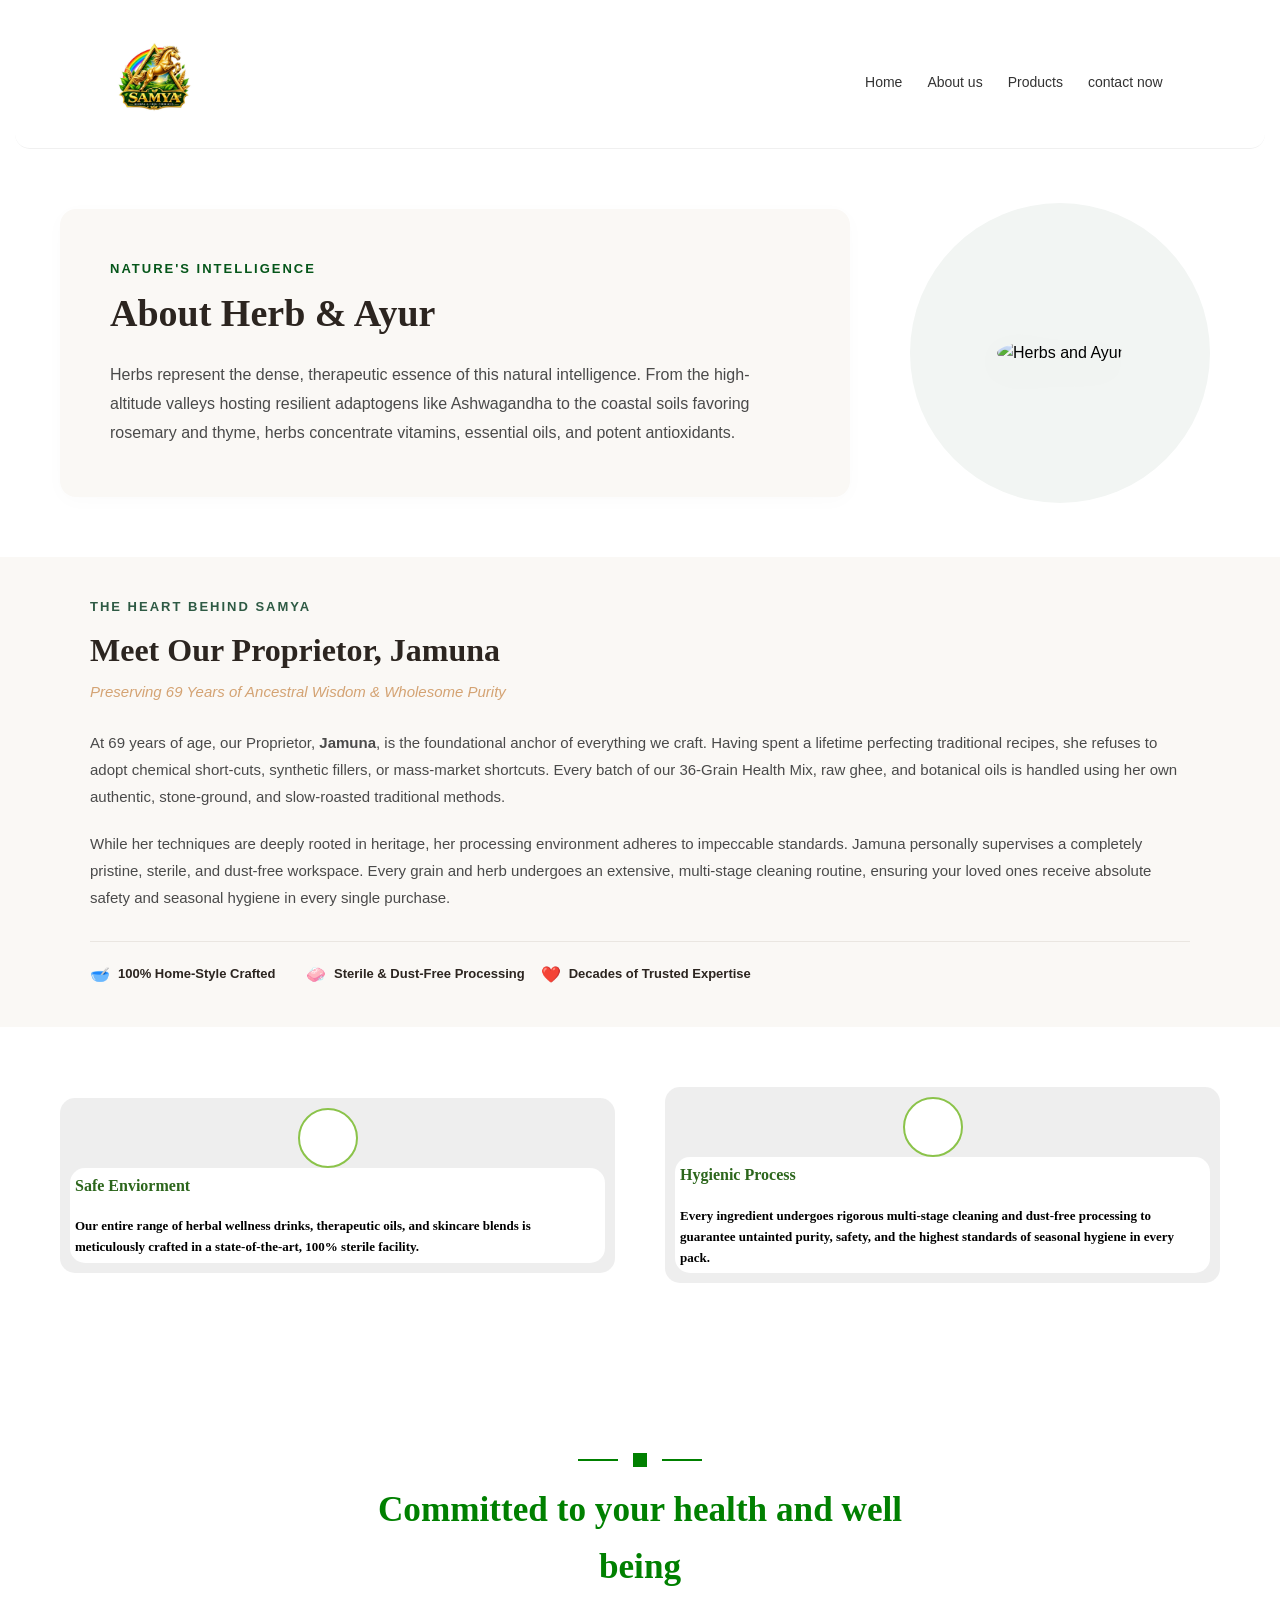
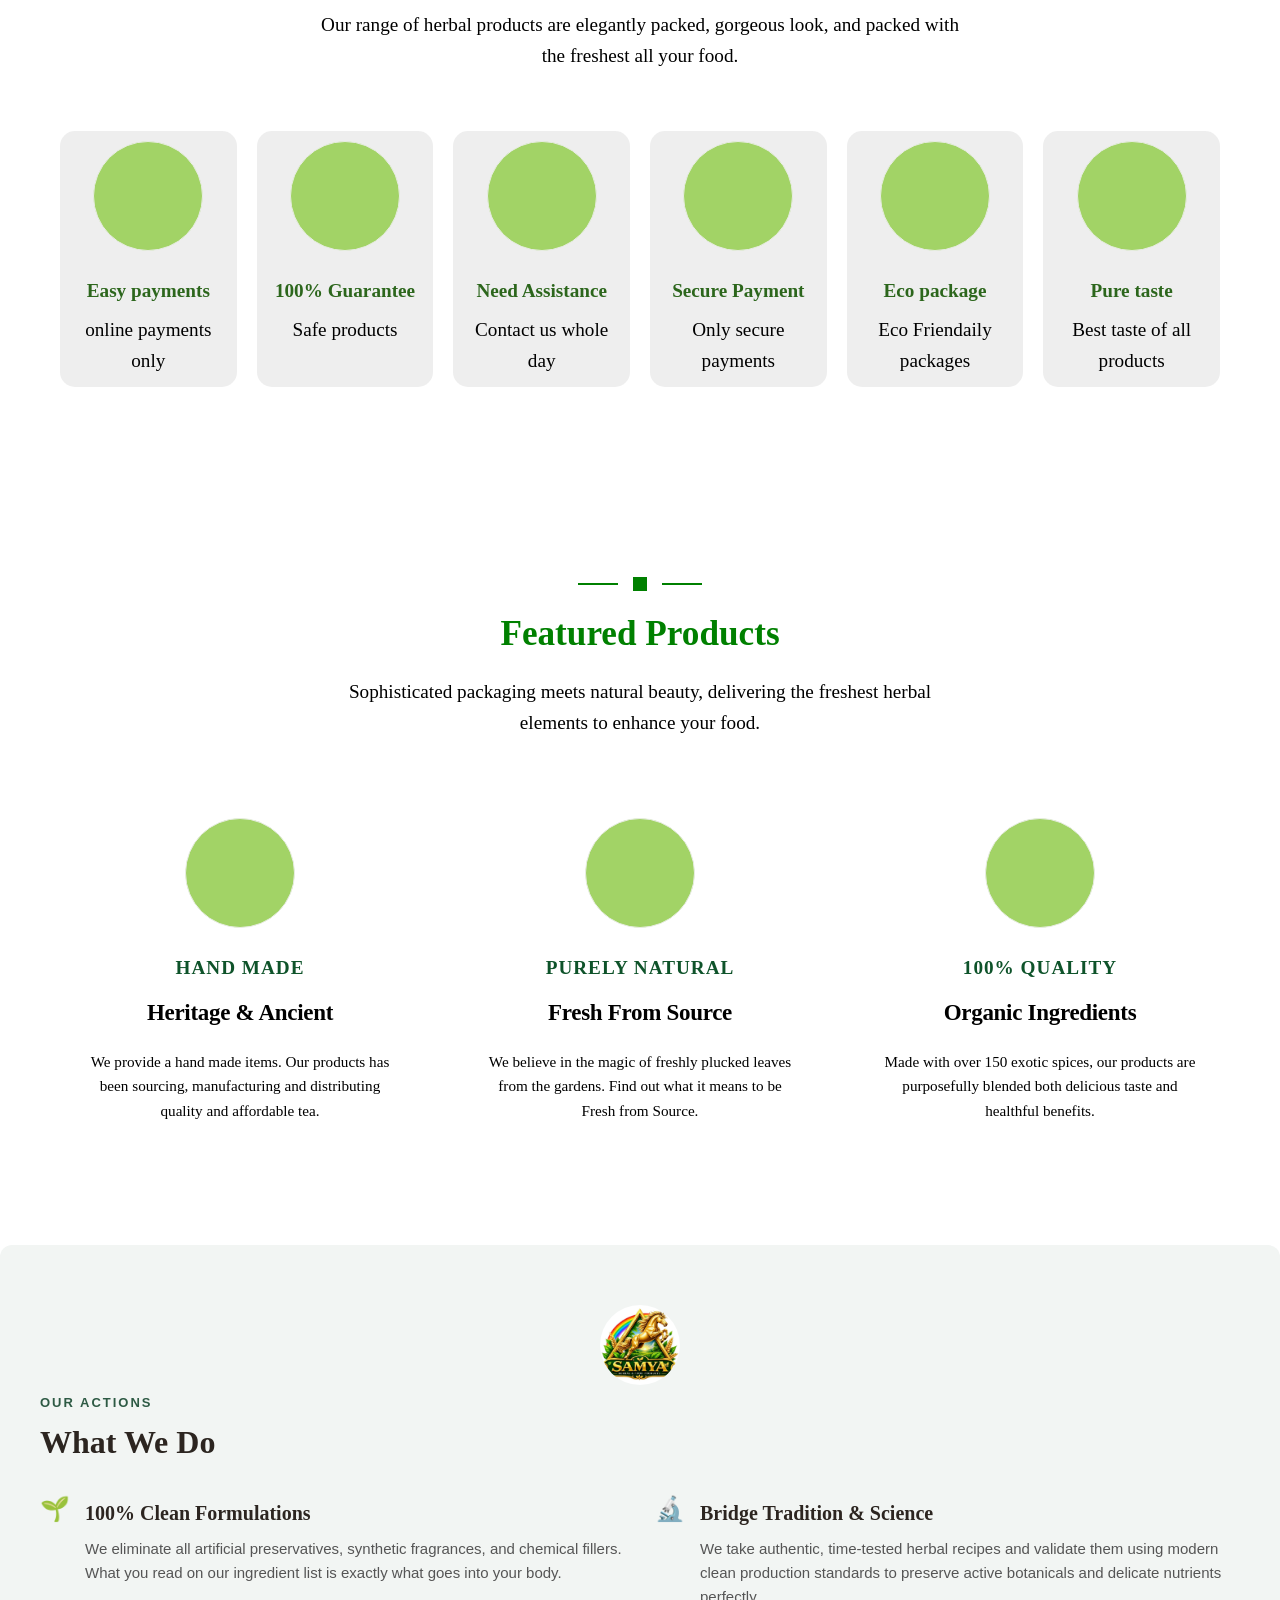
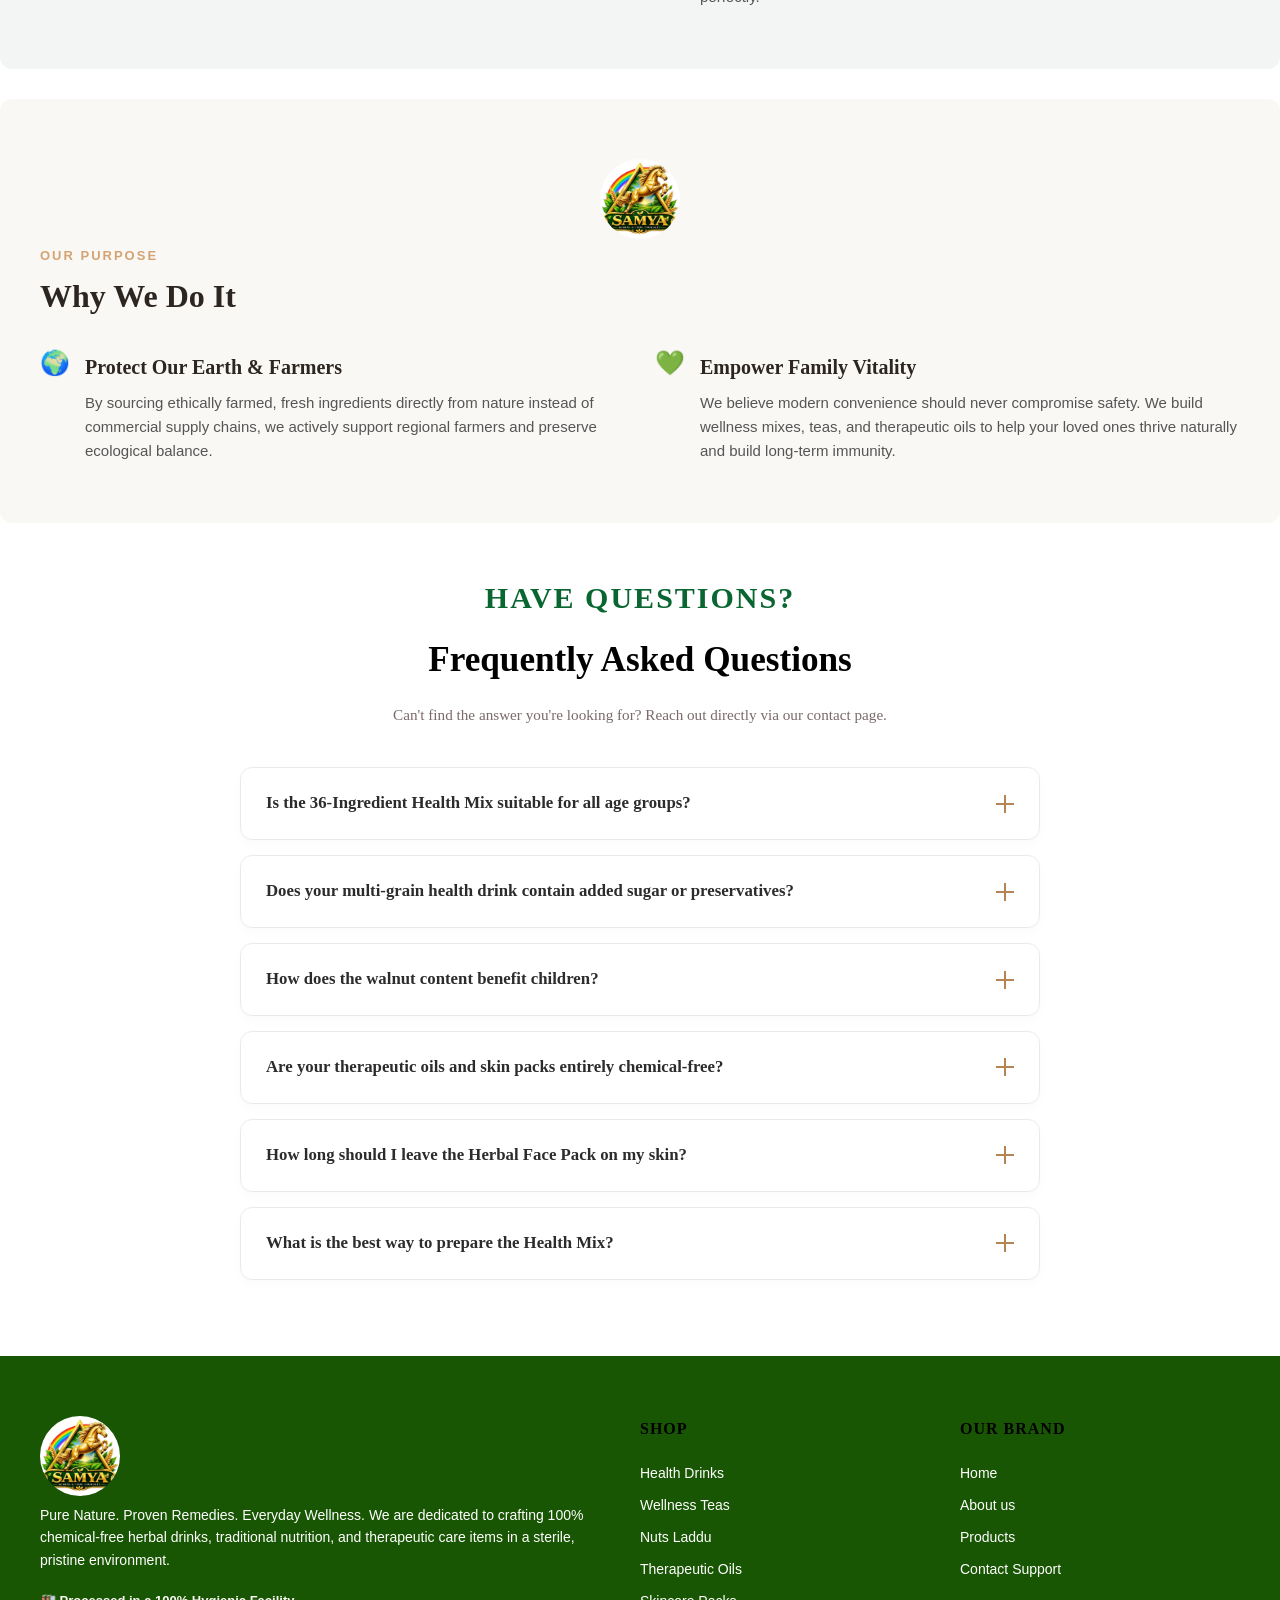
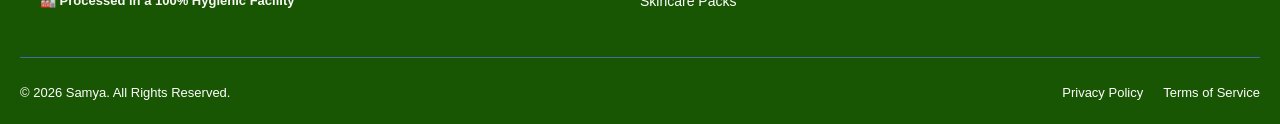
==== commit 17c916a3: "my new changes" ====
--- a/about.html
+++ b/about.html
@@ -80,8 +80,6 @@
     </div>
   </div>
 </section>
-
-
 <section class="about-section">
         <div class="container">
 
@@ -107,8 +105,7 @@
                     </div>
                 </div>
         </div>
-    </section>
-      <section class="features-section">
+        <div class="features-section">
     <!-- Header Content -->
     <div class="header-container">
       <div class="decorator-lines">
@@ -180,9 +177,9 @@
       </div>
 
     </div>
-</section>
-
-    <section class="features-section">
+  </div>
+
+    <div class="features-section">
         <div class="header-container">
       <div class="decorator-lines">
         <span class="line"></span>
@@ -245,7 +242,9 @@
             </div>
 
         </div>
+      </div>
     </section>
+      
     <!-- WHAT WE DO SECTION (DIV 1) -->
      
 <div style="width: 100%; background-color: #F2F5F3; padding: 60px 40px; font-family: 'Inter', sans-serif; box-sizing: border-box; margin-bottom: 30px; border-radius: 12px;">
--- a/style.css
+++ b/style.css
@@ -95,7 +95,7 @@
   border-top-right-radius: 16px;
   box-shadow: 0 -4px 10px rgba(0, 0, 0, 0.1);
   font-family: sans-serif;
-  display:none;
+display: none;
   z-index: 5;
 }
 
@@ -146,18 +146,8 @@
 }
 
 /* Mobile Optimization Styles */
-@media screen and (max-width: 768px) {
-  
-  /* 1. Fix Top Banner Image Overflow */
-  /* Target the main banner image container to prevent sideways stretching */
-  .swiper mySwiper, 
-  .swiper-wrapper, 
-  .swiper-slide { 
-    max-width: 100% !important;
-    height: auto !important;
-    display: block;
-    object-fit: cover;
-  }
+@media screen and (max-width: 480px) {
+
 
   /* 2. Fix Bottom Navigation Bar Constraints */
   /* Force the navigation bar to stretch fully across mobile viewports */
@@ -175,13 +165,10 @@
     display: flex !important;
     justify-content: space-around !important;
   }
-
+}
   /* 3. Ensure Body Doesn't Scroll Horizontally */
-  html, body {
-    max-width: 100% !important;
-    overflow-x: hidden !important;
-  }
-}
+  
+
 
 
 /* text scroll*/
@@ -261,18 +248,7 @@
     margin-top: 5px;
 }
 
-/* Ensure the swiper adapts cleanly to mobile heights */
-.mySwiper {
-  width: 100%;
-  height: 100%; /* Desktop Height */
-}
-
-.mySwiper .swiper-slide img {
-  width: 100%;
-  height: 100%;
-  object-fit: cover;     /* Essential: Prevents your products from flattening or squishing */
-  object-position: center; /* Keeps the centered tea canisters and cups in the exact middle of the screen */
-}
+
 
 /* Mobile Screen Height Adjustments */
 @media (max-width: 768px) {
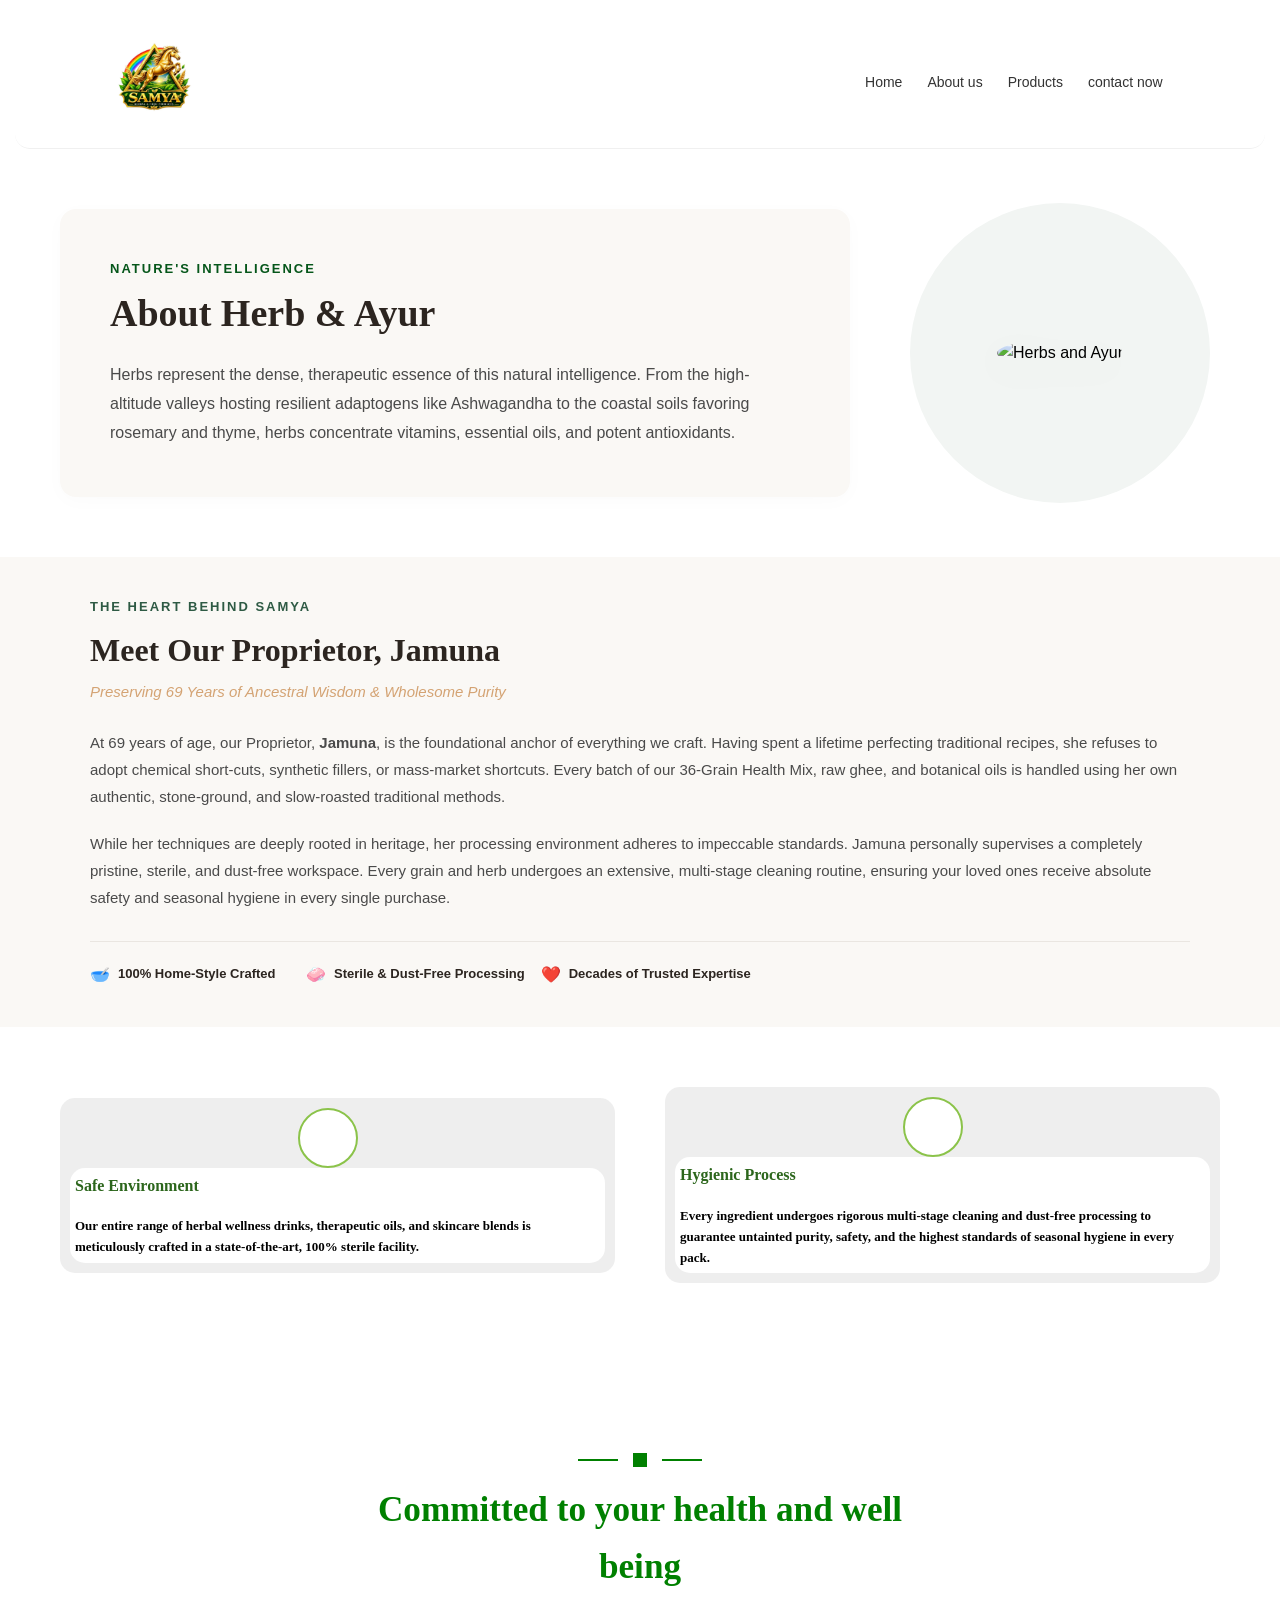
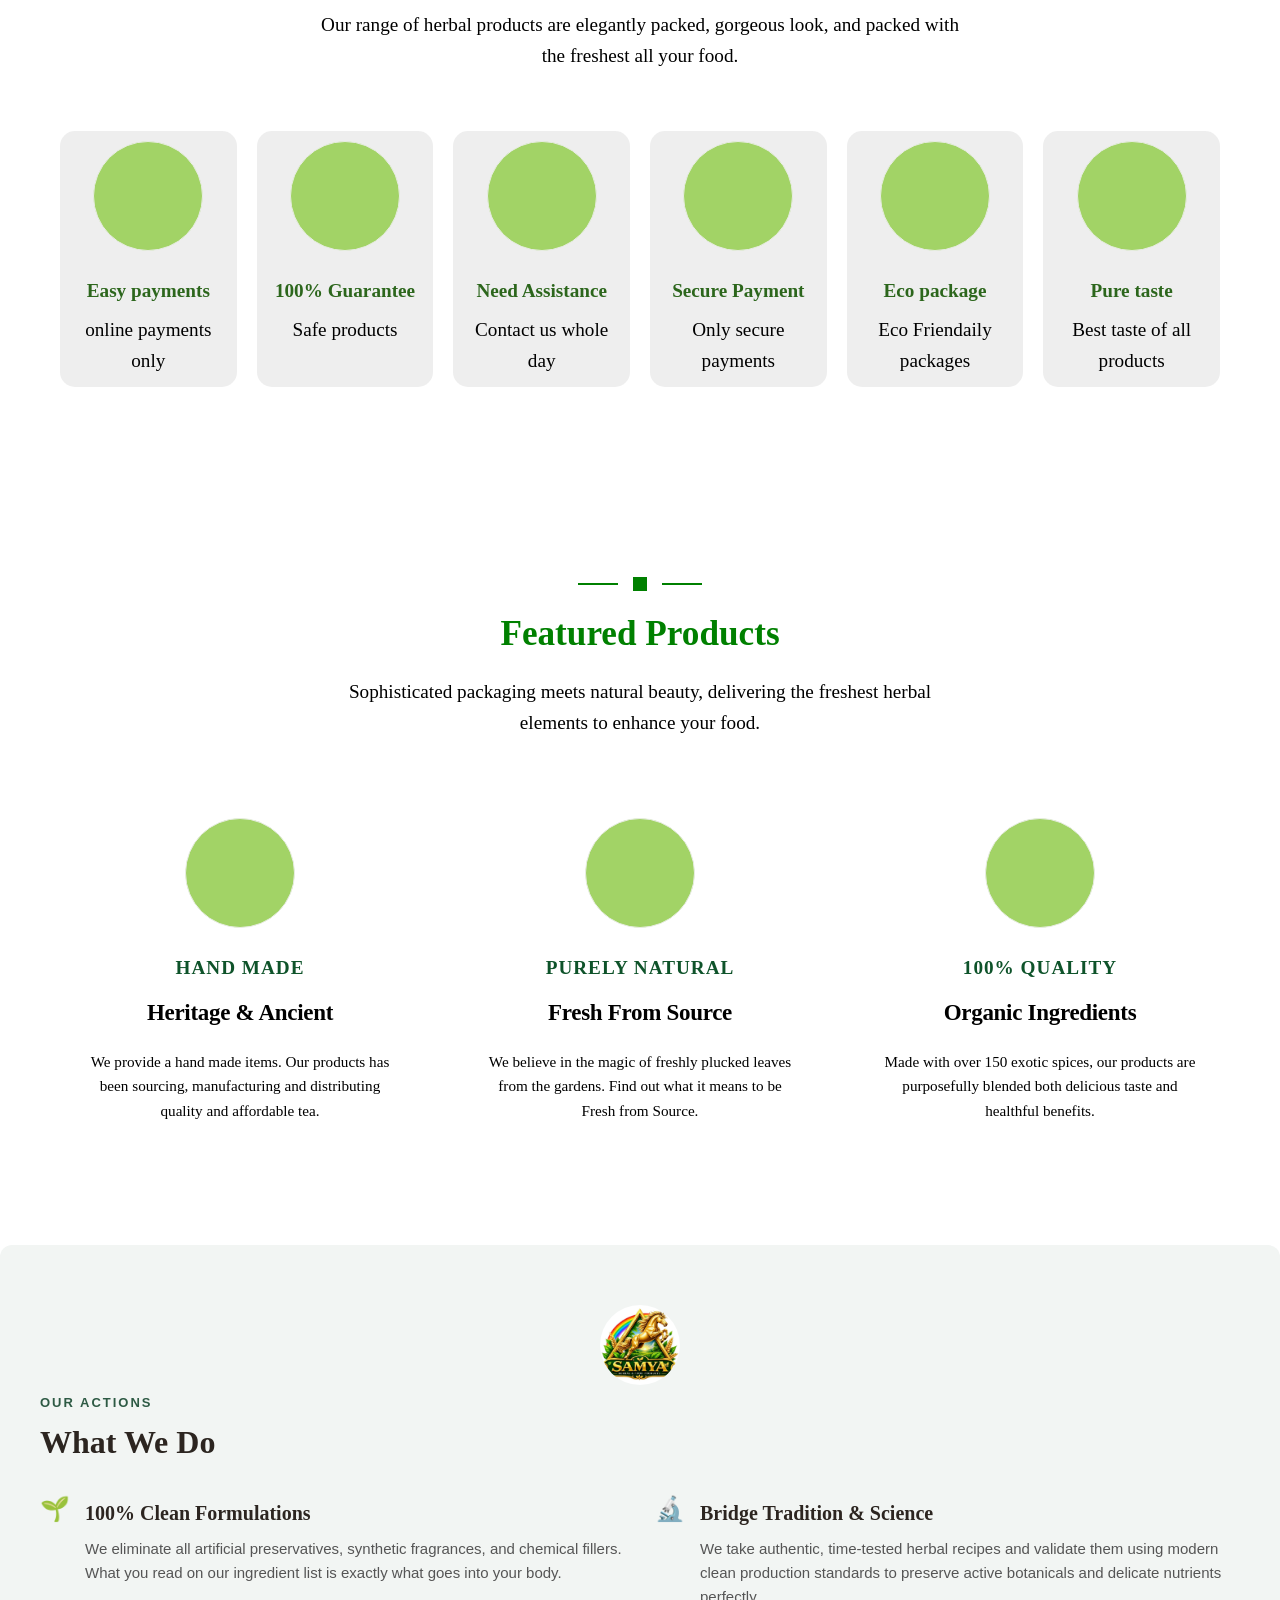
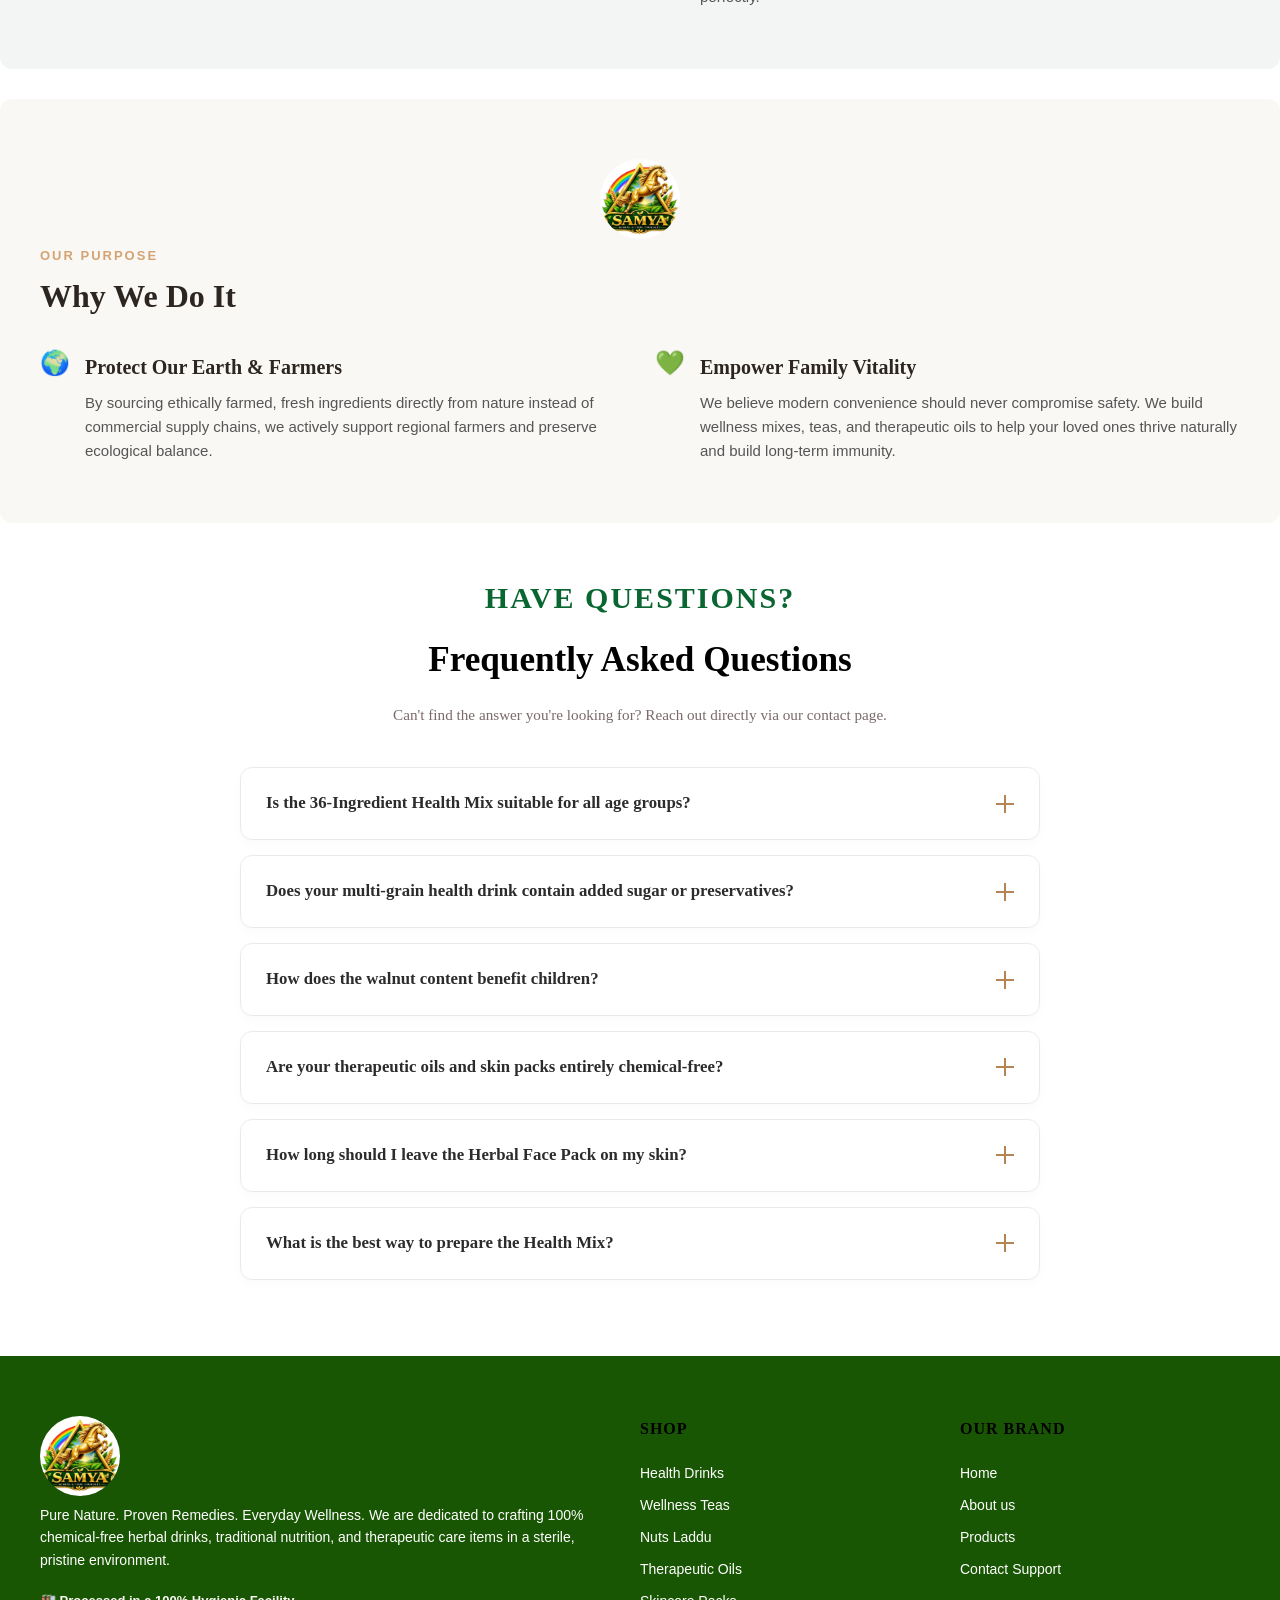
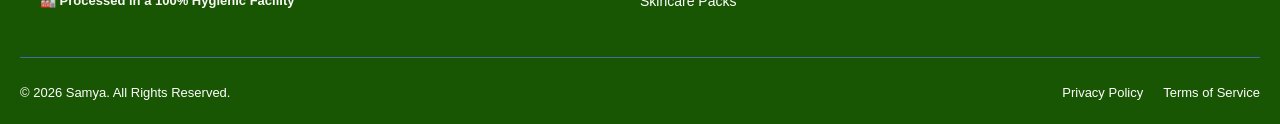
==== commit 5dea6e31: "my new changes" ====
--- a/about.html
+++ b/about.html
@@ -89,7 +89,7 @@
                         <i class="fa-solid fa-hands-holding-child"></i>
                     </div>
                     <div class="feature-text" style="font-size: larger;">
-                        <h3 style="font-size: medium; padding: 5px;">Safe Enviorment</h3>
+                        <h3 style="font-size: medium; padding: 5px;">Safe Environment</h3>
                         <h6 style="font-size: small; padding: 5px;">Our entire range of herbal wellness drinks, therapeutic oils, and skincare blends is meticulously crafted in a state-of-the-art, 100% sterile facility. </h6>
                     </div>
                 </div>
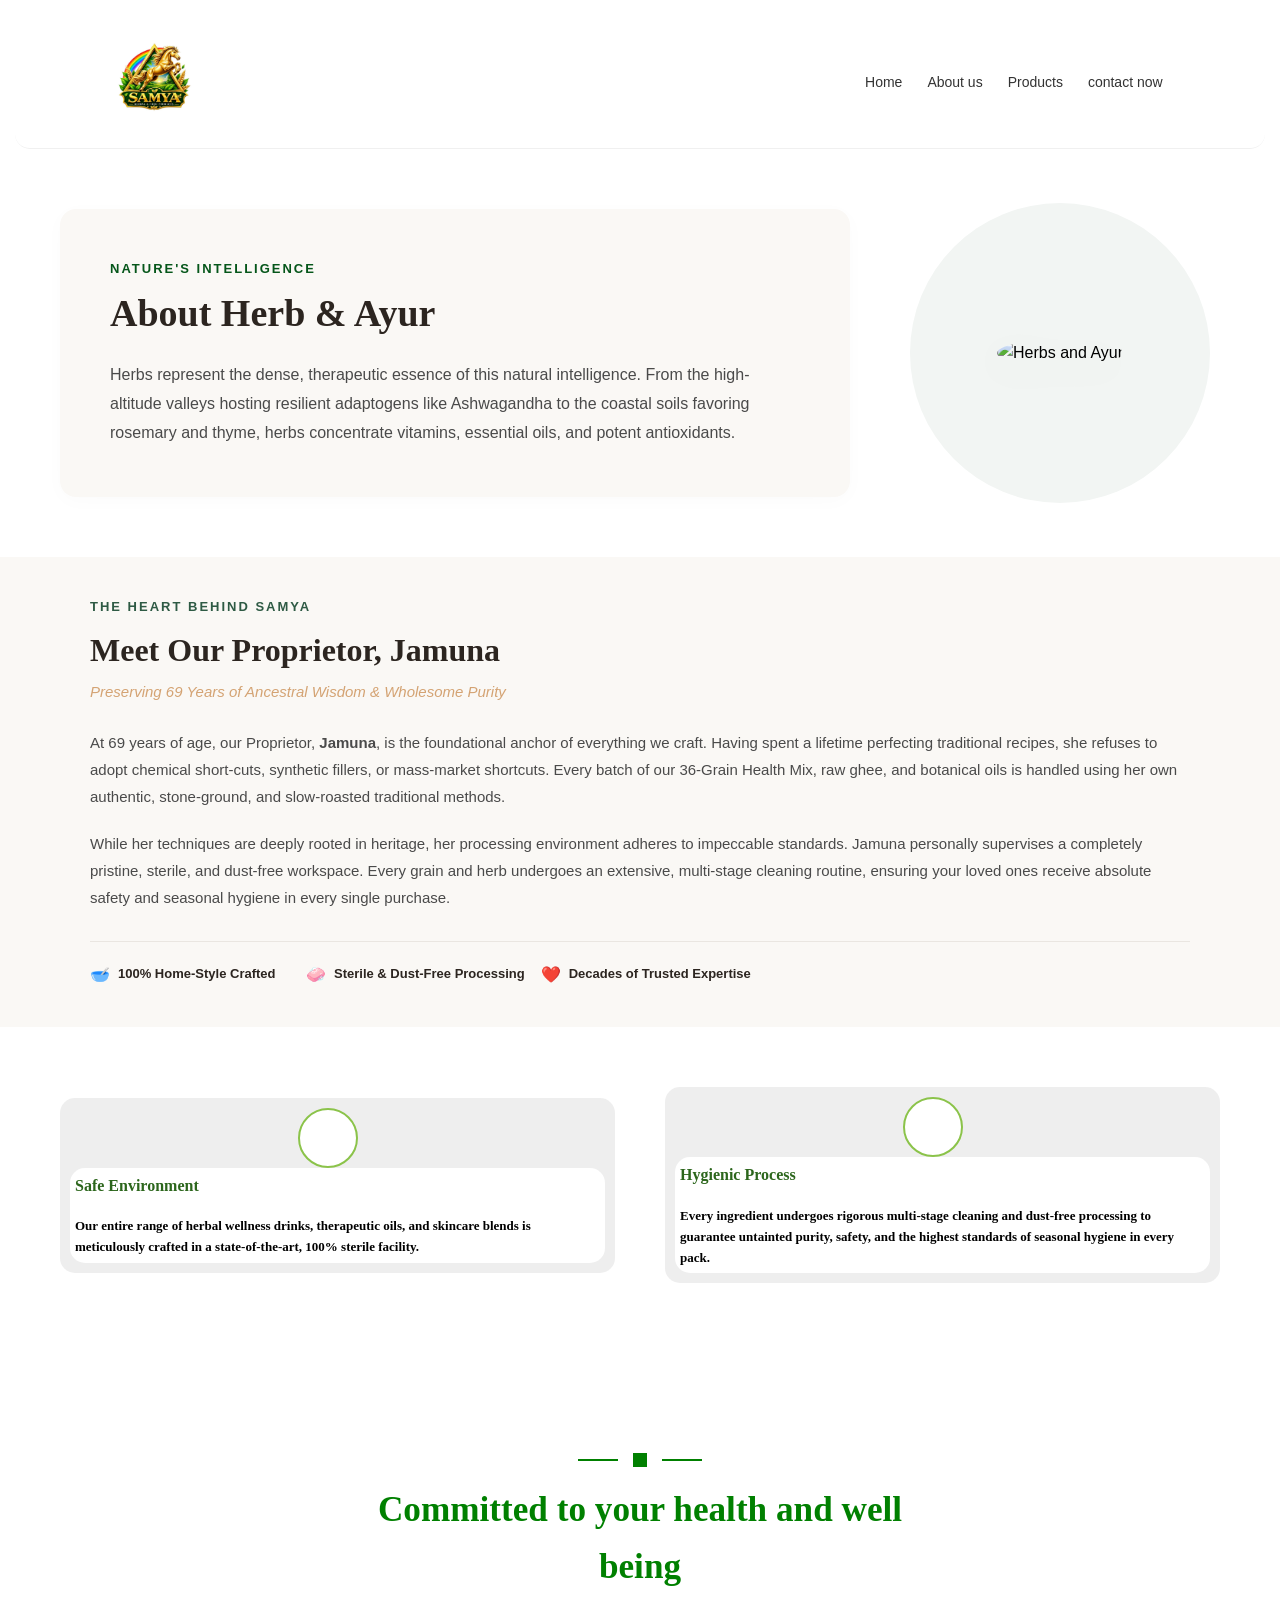
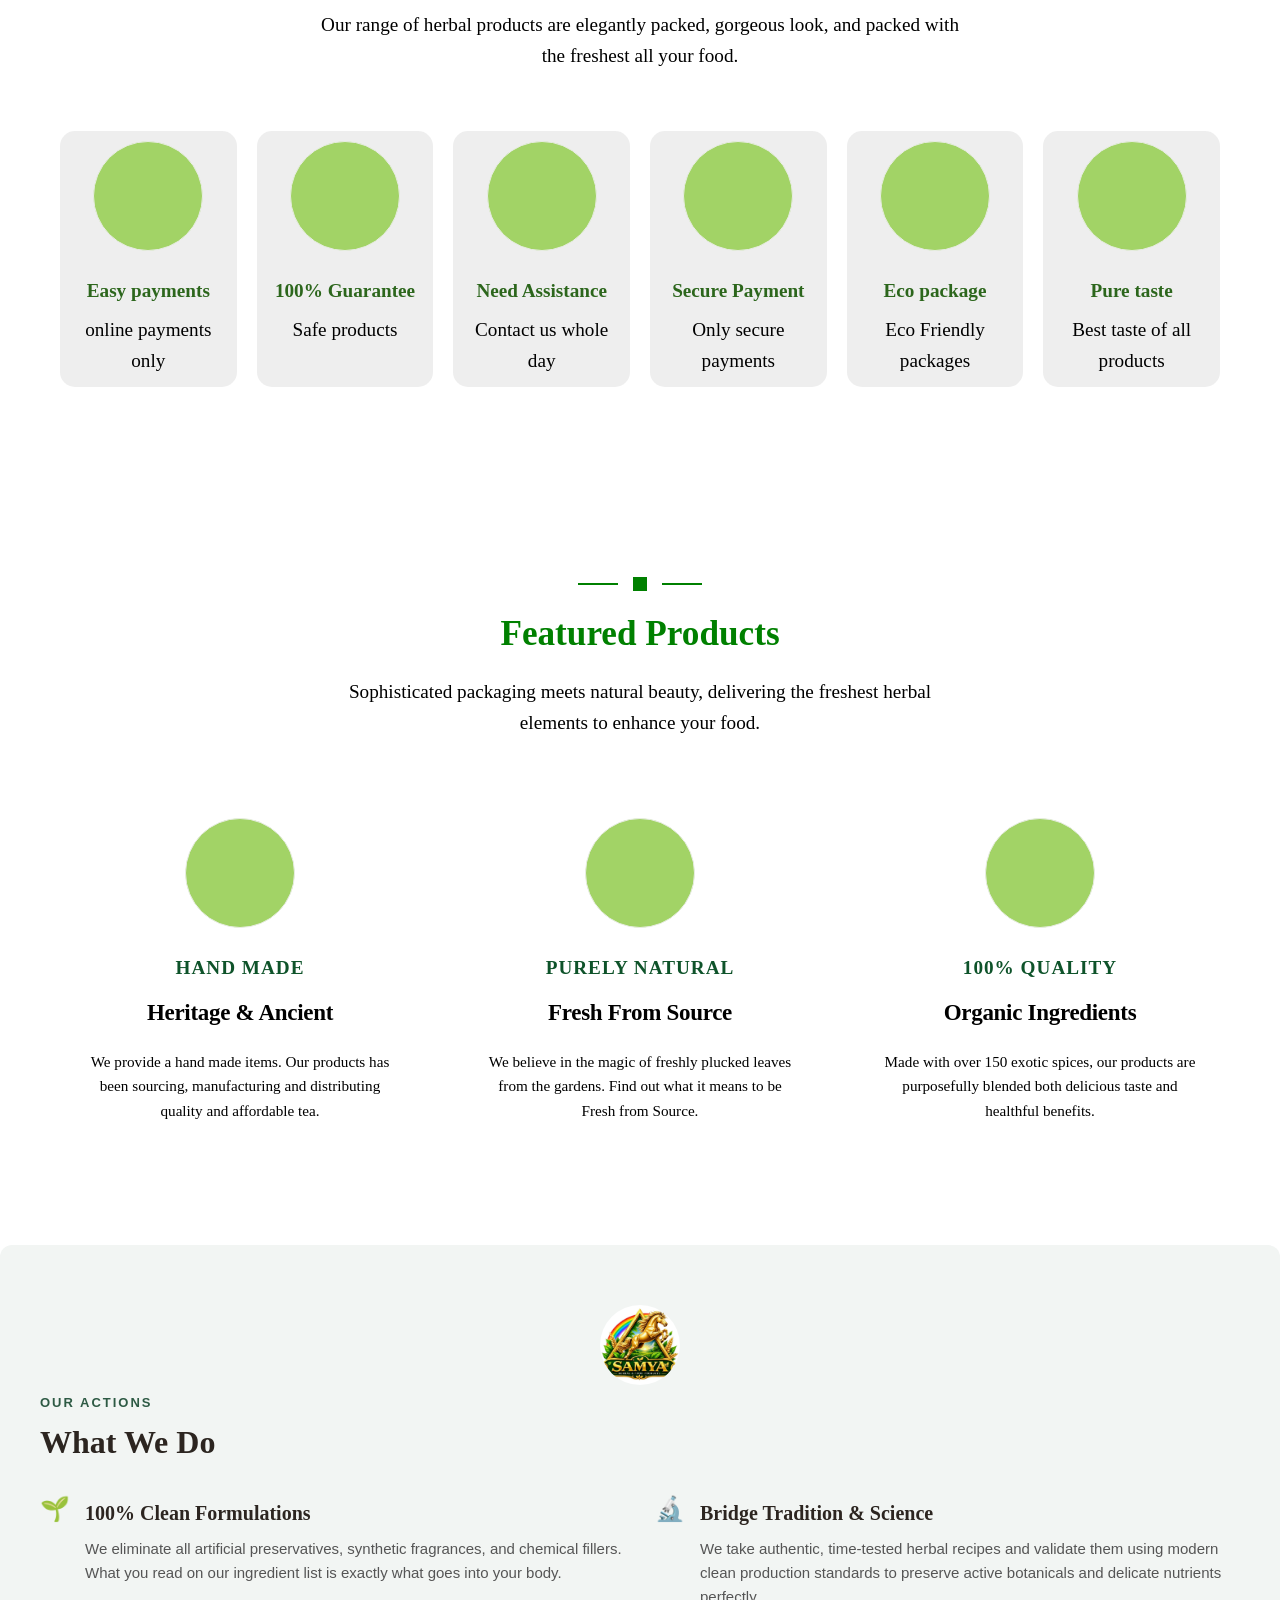
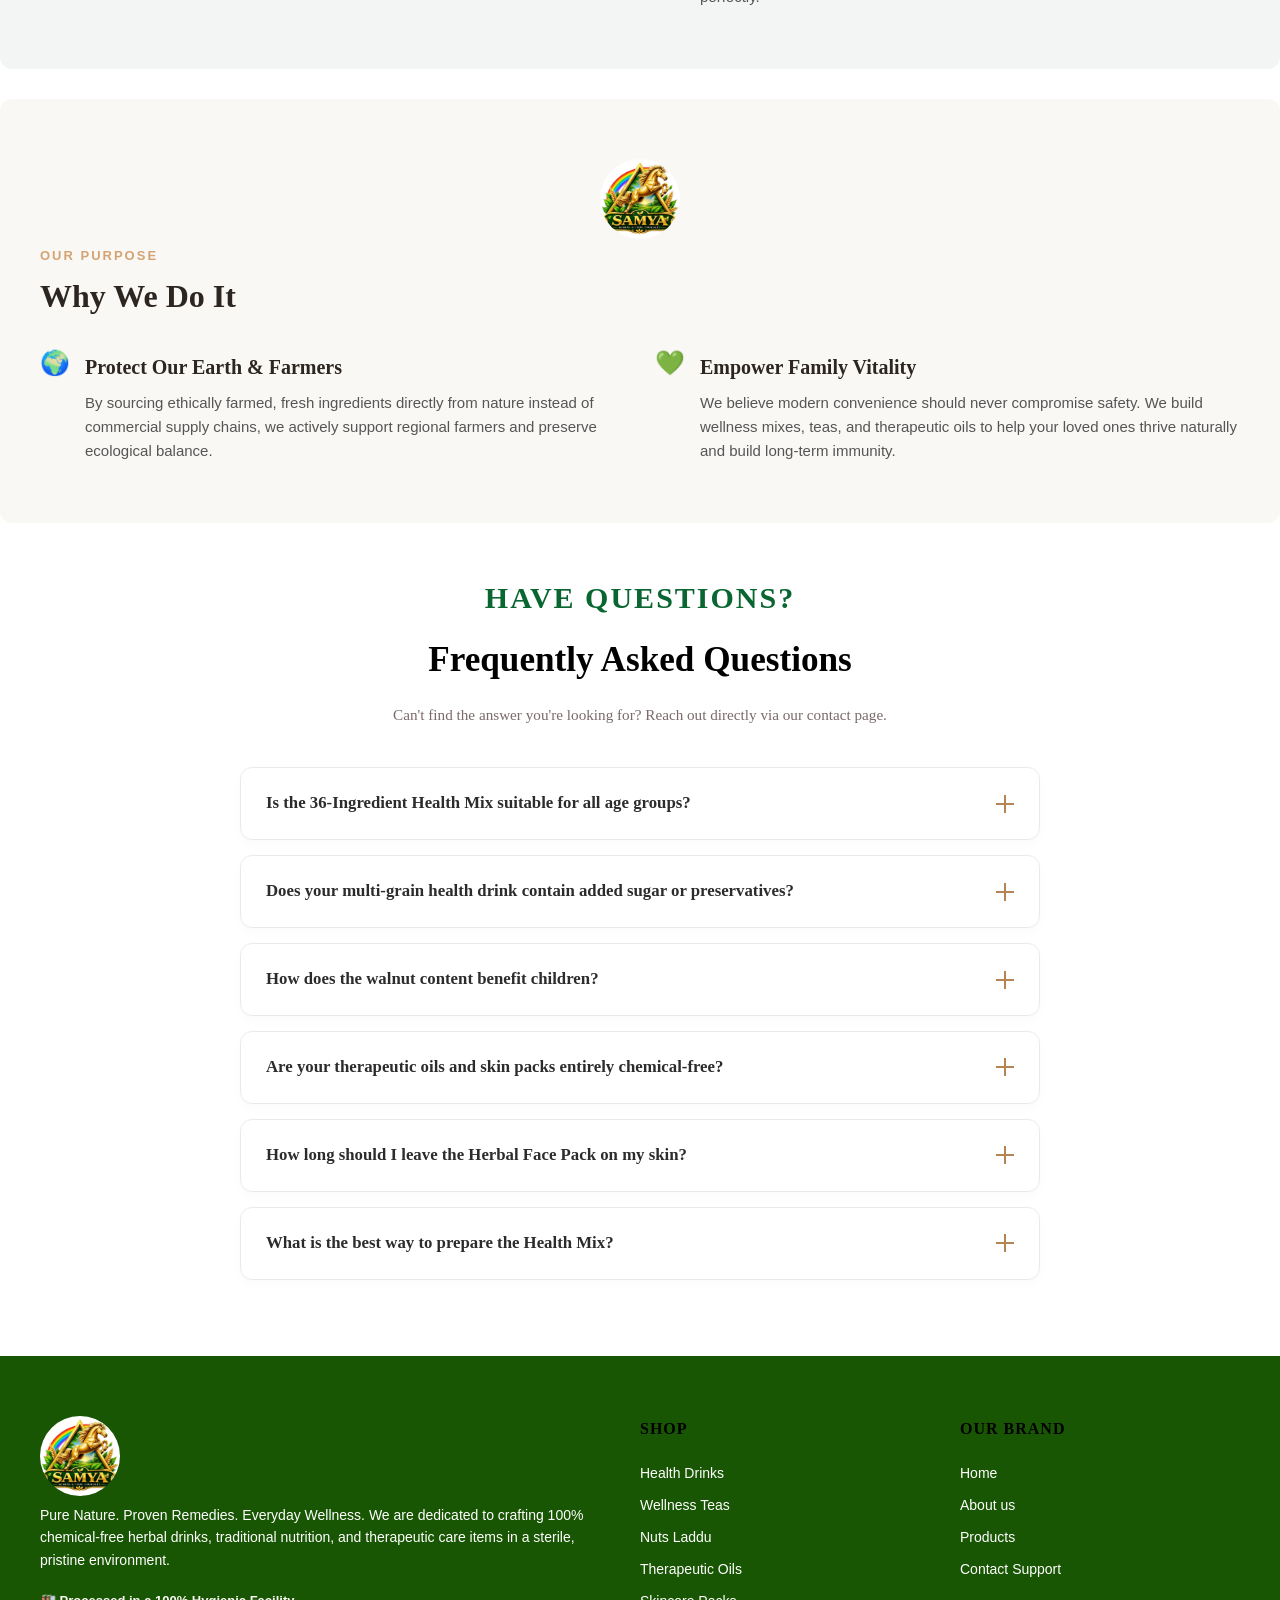
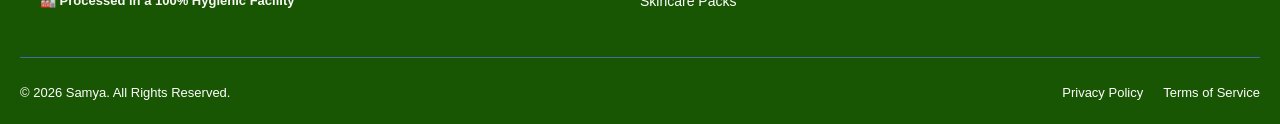
==== commit 36220313: "my new changes" ====
--- a/about.html
+++ b/about.html
@@ -164,7 +164,7 @@
         <i class="fa-solid fa-box-open" style="font-size:32px;"></i>
         </div>
         <h3 style="font-size: larger;">Eco package</h3>
-        <p style="font-size: larger;">Eco Friendaily packages</p>
+        <p style="font-size: larger;">Eco Friendly packages</p>
       </div>
 
       <!-- Feature 6 -->
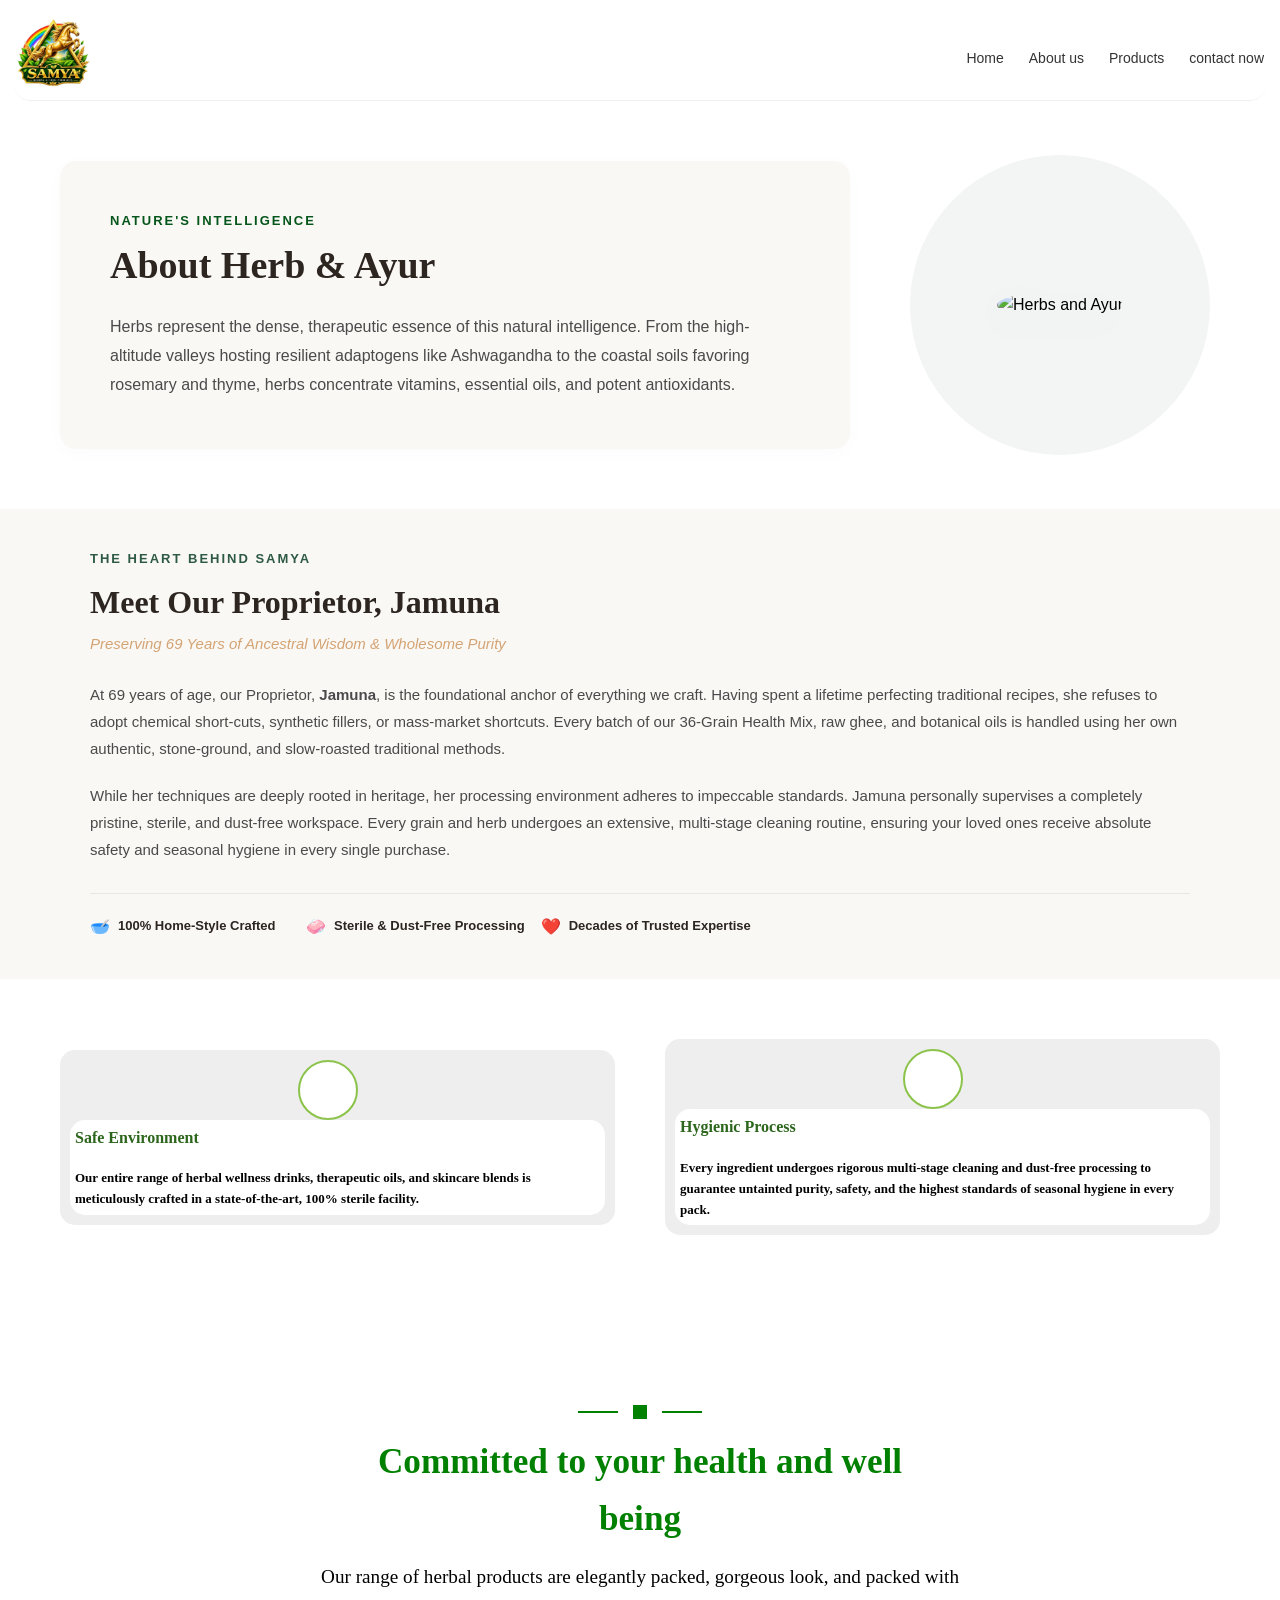
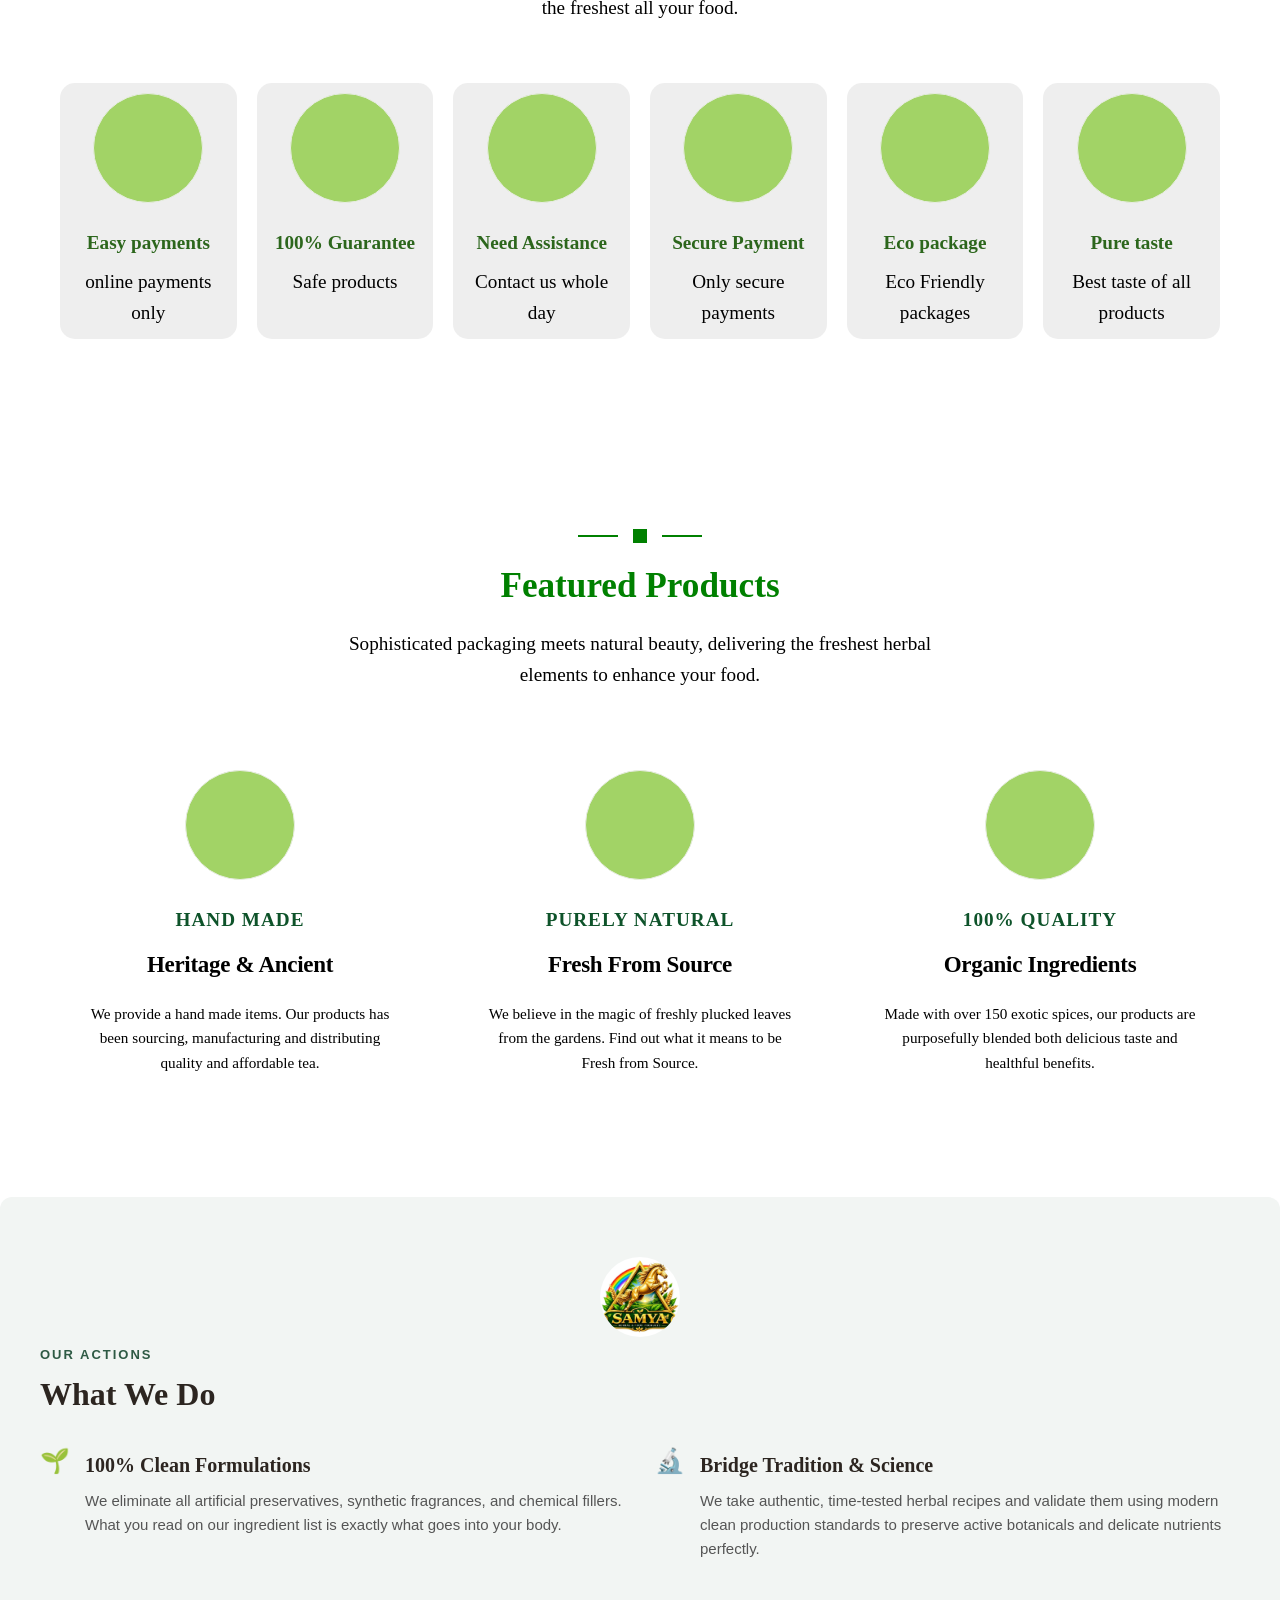
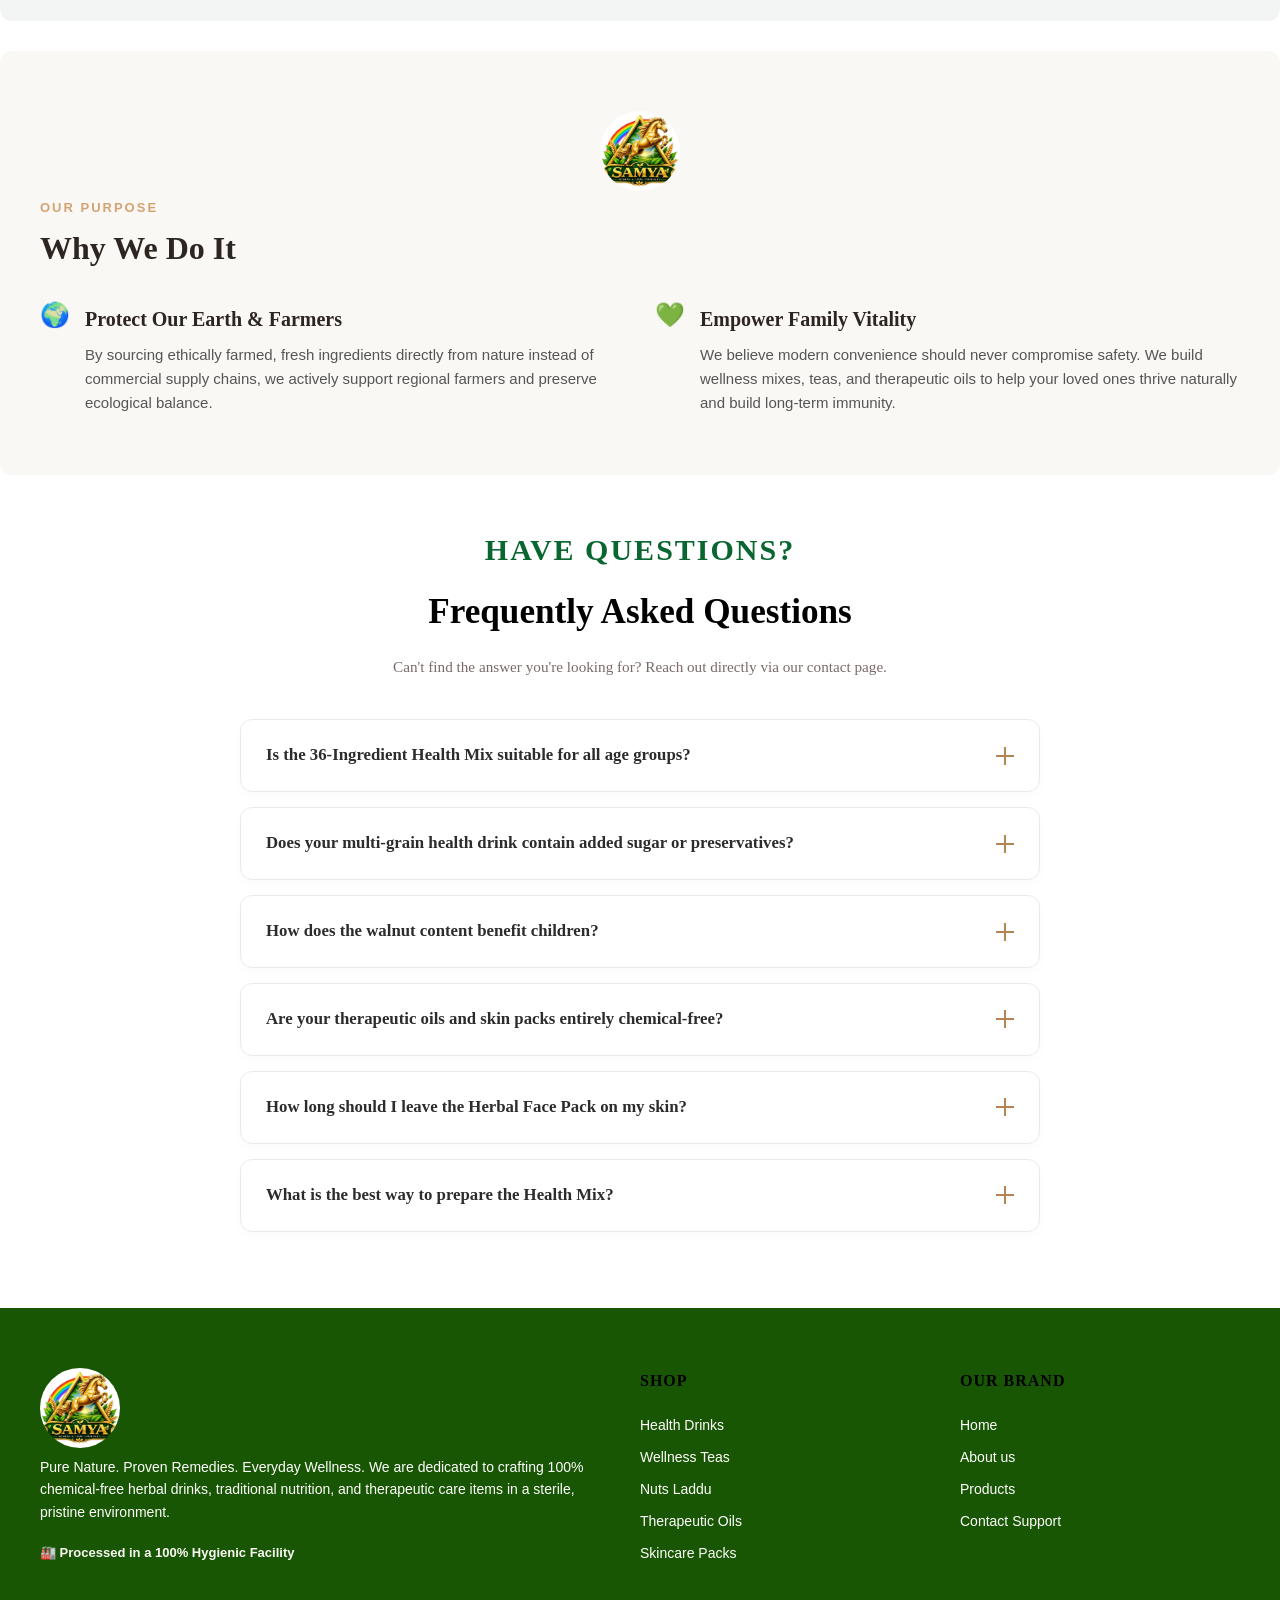
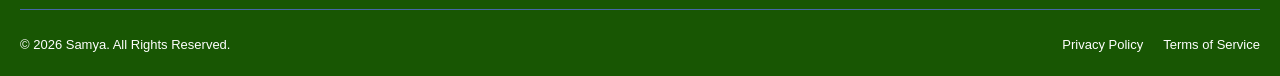
==== commit 53834fe6: "my new changes" ====
--- a/about.html
+++ b/about.html
@@ -448,17 +448,13 @@
     
     <div style="display: flex; justify-content: space-between; flex-wrap: wrap; gap: 15px; color:white; font-size: 13px;">
       <div>© 2026 Samya. All Rights Reserved.
-        <a href="https://www.instagram.com">
+        <a href="https://www.instgram.com/samya_herbalandfoods_26">
             <i class="fa-brands fa-instagram" style="color: white;"></i>
         </a>
-       <a href="https://www.facebook.com">
+       <a href="https://www.facebook.com/samya Herbals">
         <i class="fa-brands fa-facebook" style="color: white;"></i>
        </a>
-       <a href="https://www.twitter.com">
-        <i class="fa-brands fa-twitter" style="color: white;"></i>
-       </a>
-       <a href="https://www.linkedin.com">
-        <i class="fa-brands fa-linkedin" style="color: white;"></i> 
+       
       </div>
       <div style="display: flex; gap: 20px;">
         <a href="#" style="color:white; text-decoration: none;">Privacy Policy</a>
--- a/style.css
+++ b/style.css
@@ -56,7 +56,7 @@
     display: flex;
     justify-content: space-between;
     align-items: center;
-    padding: 25px 8%;
+    padding: 1px;
     background: #ffffff;
     border-bottom: 1px solid #f0f0f0;
     margin: 15px;
@@ -131,6 +131,10 @@
         display: flex;
         flex-direction: row;
     }
+    .responsive-image-wrapper img{
+        max-width: 500px;
+        height: 100px;
+    }
     
     .navigation{
         display: none;
@@ -260,9 +264,11 @@
     width: 100px;
     height: 100px;
   }
+  
  .products-img{
     height:100%;
  }
+ 
 }
 
 .introduction{
